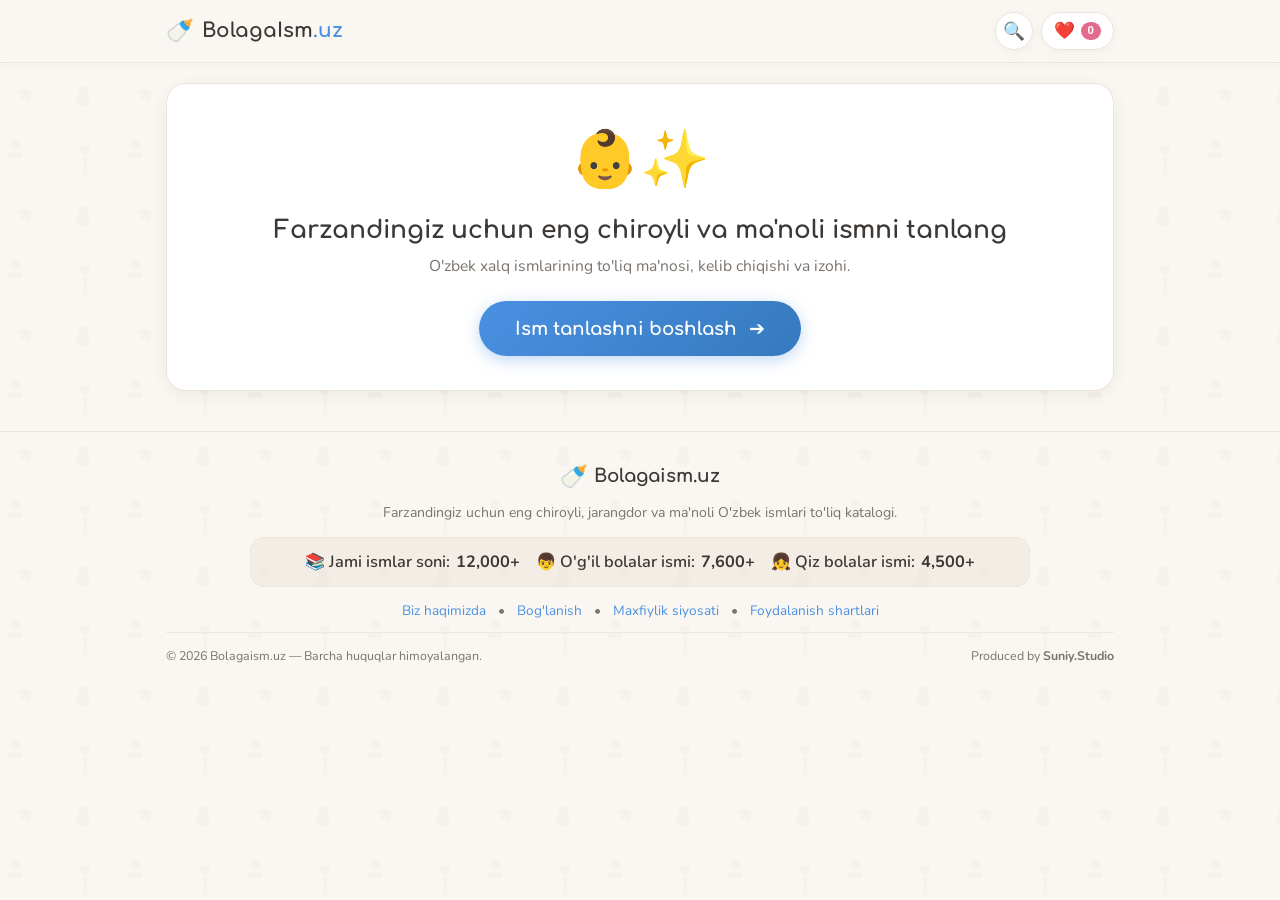
==== index.html @ dfec3f0d "Update index.html" ====
<!DOCTYPE html>
<html lang="uz">
<head>
  <meta charset="UTF-8">
  <meta name="viewport" content="width=device-width, initial-scale=1.0, maximum-scale=1.0, user-scalable=no, viewport-fit=cover">
  <link rel="icon" href="data:image/svg+xml,<svg xmlns=%22http://www.w3.org/2000/svg%22 viewBox=%220 0 100 100%22><text y=%22.9em%22 font-size=%2290%22>🍼</text></svg>">
  <title>Bolagaism.uz — O'zbek ismlari ma'nosi to'liq katalogi</title>
  <meta name="description" content="O'zbek ismlari ma'nosi, kelib chiqishi va to'liq izohi. Farzandingiz uchun eng chiroyli ismlar katalogi.">
  
  <!-- Google AdSense Script -->
  <script async src="https://pagead2.googlesyndication.com/pagead/js/adsbygoogle.js?client=ca-pub-9145965401414117" crossorigin="anonymous"></script>

  <!-- SEO Schema.org Structured Data (JSON-LD) -->
  <script type="application/ld+json">
  {
    "@context": "https://schema.org",
    "@graph": [
      {
        "@type": "WebSite",
        "@id": "https://bolagaism.uz/#website",
        "url": "https://bolagaism.uz/",
        "name": "Bolagaism.uz",
        "description": "O'zbek ismlari ma'nosi, kelib chiqishi va to'liq izohi. Farzandingiz uchun eng chiroyli ismlar katalogi.",
        "inLanguage": "uz",
        "potentialAction": {
          "@type": "SearchAction",
          "target": "https://bolagaism.uz/?q={search_term_string}",
          "query-input": "required name=search_term_string"
        }
      },
      {
        "@type": "Organization",
        "@id": "https://bolagaism.uz/#organization",
        "name": "Bolagaism.uz",
        "url": "https://bolagaism.uz/",
        "logo": {
          "@type": "ImageObject",
          "url": "https://bolagaism.uz/favicon.ico"
        },
        "contactPoint": {
          "@type": "ContactPoint",
          "email": "khdjkbr@yandex.com",
          "contactType": "customer support"
        }
      }
    ]
  }
  </script>

  <script src="https://telegram.org/js/telegram-web-app.js"></script>

  <link rel="preconnect" href="https://fonts.googleapis.com">
  <link rel="preconnect" href="https://fonts.gstatic.com" crossorigin>
  <link href="https://fonts.googleapis.com/css2?family=Comfortaa:wght@600;700&family=Nunito:wght@400;600;700;800&display=swap" rel="stylesheet">

  <style>
    :root {
      --font-heading: 'Comfortaa', cursive, system-ui, -apple-system, sans-serif;
      --font-body: 'Nunito', system-ui, -apple-system, sans-serif;

      --bg-color: #FAF7F2;
      --card-bg: #FFFFFF;
      --text-main: #3C3835;
      --text-muted: #7A736E;
      
      --boy-color: #4A90E2;
      --boy-bg: #EBF4FC;
      --boy-border: #BCD9F8;
      
      --girl-color: #E26A8D;
      --girl-bg: #FDF0F4;
      --girl-border: #F7C6D5;

      --accent-gold: #E5A93C;
      --border-light: #EBE4DA;
      --shadow-sm: 0 2px 8px rgba(90, 70, 50, 0.05);
      --shadow-md: 0 4px 16px rgba(90, 70, 50, 0.08);
      --shadow-lg: 0 10px 30px rgba(90, 70, 50, 0.12);

      --radius-sm: 8px;
      --radius-md: 14px;
      --radius-lg: 20px;
      --radius-full: 999px;

      --sat: env(safe-area-inset-top, 0px);
      --sab: env(safe-area-inset-bottom, 0px);
    }

    * {
      box-sizing: border-box;
      margin: 0;
      padding: 0;
      -webkit-tap-highlight-color: transparent;
    }

    body {
      font-family: var(--font-body);
      background-color: var(--bg-color);
      color: var(--text-main);
      line-height: 1.5;
      min-height: 100vh;
      position: relative;
      overflow-x: hidden;
      padding-bottom: calc(40px + var(--sab));
    }

    .baby-bg-pattern {
      position: fixed;
      top: 0; left: 0; width: 100%; height: 100%;
      pointer-events: none;
      z-index: 0;
      opacity: 0.35;
      background-image: url("data:image/svg+xml,%3Csvg xmlns='http://www.w3.org/2000/svg' width='120' height='120' viewBox='0 0 120 120'%3E%3Cg fill='%23C7B9A7' fill-opacity='0.22'%3E%3Cpath d='M20 25a5 5 0 1 1-10 0 5 5 0 0 1 10 0zm-2 7h-6a4 4 0 0 0-4 4v2h14v-2a4 4 0 0 0-4-4z'/%3E%3Ccircle cx='85' cy='30' r='5'/%3E%3Cpath d='M83 37h4v12h-4z'/%3E%3Ccircle cx='85' cy='52' r='2'/%3E%3Cpath d='M25 85l3 6h6l-5 4 2 6-6-4-6 4 2-6-5-4h6z'/%3E%3Cpath d='M85 85c-4 0-7 3-7 6 0 1 .4 3 1 4-2 1-3 3-3 5 0 4 3 7 7 7s7-3 7-7c0-2-1-4-3-5 1-1 1-3 1-4 0-3-3-6-7-6z'/%3E%3C/g%3E%3C/svg%3E");
    }

    .container {
      width: 100%;
      max-width: 980px;
      margin: 0 auto;
      padding: 0 16px;
      position: relative;
      z-index: 1;
    }

    .sticky-header {
      position: sticky;
      top: 0;
      width: 100%;
      z-index: 100;
      background: rgba(250, 247, 242, 0.95);
      backdrop-filter: blur(12px);
      -webkit-backdrop-filter: blur(12px);
      border-bottom: 1px solid var(--border-light);
      box-shadow: 0 2px 10px rgba(0, 0, 0, 0.03);
      padding-top: var(--sat);
    }

    .header-container {
      max-width: 980px;
      margin: 0 auto;
      padding: 12px 16px;
    }

    .brand-row {
      display: flex;
      align-items: center;
      justify-content: space-between;
      gap: 12px;
    }

    .brand-logo {
      display: flex;
      align-items: center;
      gap: 8px;
      text-decoration: none;
      color: var(--text-main);
      font-family: var(--font-heading);
      font-size: 1.25rem;
      font-weight: 700;
    }

    .logo-icon { font-size: 1.4rem; }
    .logo-tld { color: var(--boy-color); }

    .header-actions {
      display: flex;
      align-items: center;
      gap: 8px;
    }

    .header-search-btn {
      background: var(--card-bg);
      border: 1px solid var(--border-light);
      border-radius: var(--radius-full);
      height: 38px;
      width: 38px;
      font-size: 1.1rem;
      color: var(--text-main);
      cursor: pointer;
      display: inline-flex;
      align-items: center;
      justify-content: center;
      box-shadow: var(--shadow-sm);
      transition: all 0.2s;
      flex-shrink: 0;
      padding: 0;
    }

    .header-search-btn:hover {
      border-color: var(--boy-color);
      background: var(--boy-bg);
      transform: translateY(-1px);
    }

    .header-fav-btn {
      background: var(--card-bg);
      border: 1px solid var(--border-light);
      border-radius: var(--radius-full);
      height: 38px;
      padding: 0 12px;
      color: var(--text-main);
      cursor: pointer;
      display: inline-flex;
      align-items: center;
      gap: 6px;
      box-shadow: var(--shadow-sm);
      transition: all 0.2s;
      flex-shrink: 0;
    }

    .header-fav-btn:hover {
      border-color: #E26A8D;
      background: var(--girl-bg);
      transform: translateY(-1px);
    }

    .fav-counter-badge {
      background: #E26A8D;
      color: #FFFFFF;
      font-size: 0.72rem;
      font-weight: 700;
      padding: 2px 7px;
      border-radius: var(--radius-full);
      min-width: 18px;
      text-align: center;
      line-height: 1.2;
    }

    .welcome-card, .step-card {
      background: var(--card-bg);
      border-radius: var(--radius-lg);
      padding: 34px 22px;
      text-align: center;
      box-shadow: var(--shadow-md);
      border: 1px solid var(--border-light);
      margin-bottom: 24px;
    }

    .baby-illustration { font-size: 3.5rem; margin-bottom: 12px; }

    .welcome-title, .step-title {
      font-family: var(--font-heading);
      font-size: 1.55rem;
      font-weight: 700;
      margin-bottom: 8px;
      line-height: 1.35;
    }

    .welcome-desc, .step-desc {
      font-size: 0.98rem;
      color: var(--text-muted);
      max-width: 580px;
      margin: 0 auto 22px;
    }

    .btn-start-choice {
      background: linear-gradient(135deg, #4A90E2 0%, #357ABD 100%);
      color: #FFFFFF;
      border: none;
      border-radius: var(--radius-full);
      padding: 16px 36px;
      font-family: var(--font-heading);
      font-size: 1.15rem;
      font-weight: 700;
      cursor: pointer;
      display: inline-flex;
      align-items: center;
      gap: 12px;
      box-shadow: 0 4px 16px rgba(74, 144, 226, 0.35);
      transition: all 0.25s cubic-bezier(0.2, 0.8, 0.2, 1);
    }

    .btn-start-choice:hover { transform: translateY(-2px); }

    .gender-choice-grid {
      display: grid;
      grid-template-columns: repeat(2, 1fr);
      gap: 16px;
      max-width: 520px;
      margin: 0 auto;
    }

    .gender-card-btn {
      background: #FAF7F2;
      border: 2px solid transparent;
      border-radius: var(--radius-lg);
      padding: 22px 14px;
      display: flex;
      flex-direction: column;
      align-items: center;
      gap: 6px;
      cursor: pointer;
      transition: all 0.2s;
    }

    .gender-card-btn.boy { background: var(--boy-bg); border-color: var(--boy-border); }
    .gender-card-btn.girl { background: var(--girl-bg); border-color: var(--girl-border); }
    .gender-card-btn:hover { transform: translateY(-3px); box-shadow: var(--shadow-md); }

    .gender-avatar { font-size: 3rem; margin-bottom: 4px; }
    .gender-title { font-family: var(--font-heading); font-size: 1.2rem; font-weight: 700; }
    .gender-card-btn.boy .gender-title { color: var(--boy-color); }
    .gender-card-btn.girl .gender-title { color: var(--girl-color); }
    .gender-sub { font-size: 0.78rem; color: var(--text-muted); }

    .section-alphabet, .section-letter-names, .section-top10 {
      background: var(--card-bg);
      border-radius: var(--radius-lg);
      padding: 22px;
      border: 1px solid var(--border-light);
      box-shadow: var(--shadow-sm);
      margin-bottom: 22px;
    }

    .section-header-row {
      display: flex;
      align-items: center;
      justify-content: space-between;
      flex-wrap: wrap;
      gap: 8px;
      margin-bottom: 14px;
    }

    .section-heading {
      font-family: var(--font-heading);
      font-size: 1.25rem;
      font-weight: 700;
      display: flex;
      align-items: center;
      gap: 8px;
    }

    .heading-sub { font-size: 0.85rem; color: var(--text-muted); }

    .alphabet-bar { display: flex; flex-wrap: wrap; gap: 6px; }

    .letter-btn {
      flex: 1 0 calc(10% - 6px);
      min-width: 40px; height: 42px;
      border: 1px solid var(--border-light);
      background: #FAF7F2;
      border-radius: var(--radius-md);
      font-family: var(--font-heading);
      font-weight: 700;
      cursor: pointer;
      transition: all 0.15s;
    }

    .letter-btn:hover { background: var(--boy-bg); color: var(--boy-color); }
    .letter-btn.active { background: var(--boy-color); color: #FFFFFF; border-color: var(--boy-color); }
    body.gender-f .letter-btn.active { background: var(--girl-color); border-color: var(--girl-color); }
    body.gender-f .letter-btn:hover { background: var(--girl-bg); color: var(--girl-color); }

    .letter-results-header {
      display: flex;
      align-items: center;
      justify-content: space-between;
      border-bottom: 1px solid var(--border-light);
      padding-bottom: 14px;
      margin-bottom: 16px;
    }

    .letter-title-badge { display: flex; align-items: center; gap: 12px; }

    .active-letter-bubble {
      width: 44px; height: 44px;
      background: var(--boy-color);
      color: #FFFFFF;
      font-family: var(--font-heading);
      font-size: 1.4rem; font-weight: 700;
      border-radius: 50%;
      display: flex; align-items: center; justify-content: center;
    }
    body.gender-f .active-letter-bubble { background: var(--girl-color); }

    .names-accordion-list { display: flex; flex-direction: column; gap: 10px; }

    .name-accordion-item {
      border: 1px solid var(--border-light);
      border-radius: var(--radius-md);
      background: #FCFAF7;
      overflow: hidden;
      transition: all 0.2s;
    }

    .name-accordion-item.open {
      background: #FFFFFF;
      border-color: var(--boy-color);
      box-shadow: var(--shadow-md);
    }
    body.gender-f .name-accordion-item.open { border-color: var(--girl-color); }

    .accordion-header {
      padding: 12px 16px;
      display: flex;
      align-items: center;
      justify-content: space-between;
      cursor: pointer;
    }

    .accordion-left { display: flex; align-items: center; gap: 10px; }
    .accordion-right { display: flex; align-items: center; gap: 10px; }
    .name-primary { font-family: var(--font-heading); font-size: 1.1rem; }

    .btn-fav-toggle {
      background: transparent; border: none; font-size: 1.25rem; cursor: pointer;
      transition: transform 0.2s;
    }
    .btn-fav-toggle:hover { transform: scale(1.25); }

    .view-badge {
      font-size: 0.75rem;
      color: var(--text-muted);
      background: #F0EAE1;
      padding: 3px 8px;
      border-radius: var(--radius-full);
    }

    .accordion-body {
      display: none;
      padding: 0 16px 16px;
      border-top: 1px solid #F0EAE1;
    }
    .name-accordion-item.open .accordion-body { display: block; }

    .card-meta-tags { display: flex; flex-wrap: wrap; gap: 8px; margin: 12px 0; }
    .meta-chip { font-size: 0.75rem; padding: 4px 10px; border-radius: var(--radius-full); font-weight: 600; background: #EFE8DC; }
    .meta-gender { background: var(--boy-bg); color: var(--boy-color); }
    body.gender-f .meta-gender { background: var(--girl-bg); color: var(--girl-color); }

    .card-meaning-text {
      font-size: 0.95rem;
      line-height: 1.6;
      background: #FAF7F2;
      padding: 12px 14px;
      border-radius: var(--radius-sm);
      border-left: 3.5px solid var(--boy-color);
    }
    body.gender-f .card-meaning-text { border-left-color: var(--girl-color); }

    .similar-names-block {
      margin-top: 12px;
      padding-top: 10px;
      border-top: 1px dashed var(--border-light);
    }
    .similar-title {
      font-size: 0.82rem;
      font-weight: 700;
      color: var(--text-muted);
      margin-bottom: 6px;
    }
    .similar-chips {
      display: flex;
      flex-wrap: wrap;
      gap: 6px;
    }
    .similar-chip {
      background: #F0EAE1;
      border: 1px solid var(--border-light);
      border-radius: var(--radius-full);
      padding: 3px 10px;
      font-size: 0.8rem;
      font-weight: 600;
      color: var(--text-main);
      cursor: pointer;
      transition: all 0.15s;
    }
    .similar-chip:hover {
      background: var(--boy-bg);
      border-color: var(--boy-color);
      color: var(--boy-color);
    }
    body.gender-f .similar-chip:hover {
      background: var(--girl-bg);
      border-color: var(--girl-color);
      color: var(--girl-color);
    }

    .card-share-block {
      display: flex;
      gap: 8px;
      margin-top: 12px;
      padding-top: 10px;
      border-top: 1px dashed var(--border-light);
    }

    .share-action-btn {
      border: 1px solid var(--border-light);
      border-radius: var(--radius-full);
      padding: 6px 14px;
      font-size: 0.8rem;
      font-weight: 700;
      cursor: pointer;
      display: inline-flex;
      align-items: center;
      gap: 6px;
      text-decoration: none;
      background: #FAF7F2;
      color: var(--text-main);
      transition: all 0.2s;
    }
    .share-action-btn.tg { background: #EBF5FB; color: #2481CC; border-color: #BEDDF4; }

    .top10-grid {
      display: grid;
      grid-template-columns: repeat(2, 1fr);
      gap: 14px;
      margin-top: 16px;
    }

    .top10-card {
      background: #FAF7F2;
      border: 1px solid var(--border-light);
      border-radius: var(--radius-md);
      padding: 14px 16px;
      transition: all 0.2s;
      cursor: pointer;
    }
    .top10-card:hover {
      border-color: var(--boy-color);
      background: #FFFFFF;
      box-shadow: var(--shadow-sm);
    }

    .top10-row-top { display: flex; align-items: center; justify-content: space-between; margin-bottom: 4px; }
    .rank-badge { font-weight: 700; font-size: 0.85rem; padding: 2px 8px; border-radius: var(--radius-sm); background: #EAE2D5; }
    .top10-card.rank-1 .rank-badge { background: var(--accent-gold); color: #FFF; }
    .top10-name-text { font-family: var(--font-heading); font-size: 1.15rem; font-weight: 700; }
    .top10-meaning-preview { font-size: 0.82rem; color: var(--text-muted); display: -webkit-box; -webkit-line-clamp: 2; -webkit-box-orient: vertical; overflow: hidden; }

    .load-more-btn {
      width: 100%;
      padding: 12px;
      background: #FAF7F2;
      border: 1.5px dashed var(--border-light);
      border-radius: var(--radius-md);
      font-family: var(--font-heading);
      font-weight: 700;
      cursor: pointer;
      color: var(--text-main);
      margin-top: 14px;
    }
    .load-more-btn:hover { background: #F0EAE1; }

    /* Стили для рекламных блоков */
    .ad-container {
      width: 100%;
      text-align: center;
      margin: 24px 0;
      overflow: hidden;
      background: rgba(250, 247, 242, 0.6);
      border-radius: var(--radius-md);
      padding: 12px;
      border: 1px dashed var(--border-light);
    }

    .modal-overlay {
      position: fixed;
      top: 0; left: 0; width: 100%; height: 100%;
      background: rgba(45, 38, 30, 0.45);
      backdrop-filter: blur(6px);
      z-index: 999;
      display: none;
      align-items: center; justify-content: center;
      padding: 16px;
    }

    .modal-window {
      background: var(--card-bg);
      border-radius: var(--radius-lg);
      width: 100%; max-width: 680px; max-height: 88vh;
      display: flex; flex-direction: column;
      overflow: hidden;
      box-shadow: var(--shadow-lg);
    }

    .modal-header {
      display: flex; align-items: center; justify-content: space-between;
      padding: 16px 20px; border-bottom: 1px solid var(--border-light); background: #FAF7F2;
    }

    .modal-close-btn {
      background: #EAE3D9; border: none; width: 32px; height: 32px;
      border-radius: 50%; cursor: pointer;
    }

    .modal-body-scroll { padding: 18px 20px; overflow-y: auto; }
    .modal-search-window { max-width: 680px; width: 100%; height: 560px; max-height: 85vh; min-height: 480px; display: flex; flex-direction: column; border-radius: var(--radius-lg); }
    .modal-search-header { padding: 14px 18px; display: flex; align-items: center; gap: 12px; background: #FAF7F2; border-bottom: 1px solid var(--border-light); }
    .search-modal-box { flex-grow: 1; display: flex; align-items: center; background: #FFFFFF; border: 1.5px solid var(--border-light); border-radius: var(--radius-full); padding: 0 14px; }
    #modalSearchInput { width: 100%; border: none; background: transparent; padding: 10px 0; font-family: var(--font-body); font-size: 1rem; outline: none; }

    .footer-stats-box {
      background: rgba(235, 228, 218, 0.5);
      border: 1px solid var(--border-light);
      border-radius: var(--radius-md);
      padding: 12px 18px;
      margin: 0 auto 14px auto;
      max-width: 780px;
      display: flex;
      justify-content: center;
      align-items: center;
      flex-wrap: wrap;
      gap: 16px;
      font-size: 1.02rem;
      font-weight: 600;
      color: var(--text-main);
    }
    .stat-item {
      display: inline-flex;
      align-items: center;
      gap: 6px;
    }

    .site-footer {
      margin-top: 40px; border-top: 1px solid var(--border-light);
      padding: 28px 0 16px; text-align: center; color: var(--text-muted); font-size: 0.85rem;
    }
    .footer-brand { display: inline-flex; align-items: center; gap: 6px; font-family: var(--font-heading); font-size: 1.15rem; color: var(--text-main); margin-bottom: 8px; }
    .footer-desc { max-width: 520px; margin: 0 auto 14px; font-size: 0.88rem; }
    .footer-links {
      display: flex;
      justify-content: center;
      flex-wrap: wrap;
      gap: 12px;
      margin: 10px 0;
      font-size: 0.85rem;
    }
    .footer-links a {
      color: var(--boy-color);
      text-decoration: none;
    }
    .footer-links a:hover {
      text-decoration: underline;
    }
    .footer-bottom-row { display: flex; justify-content: space-between; align-items: center; padding-top: 14px; border-top: 1px solid #EFE8DC; font-size: 0.78rem; }

    .studio-link {
      color: inherit;
      text-decoration: none;
      transition: opacity 0.2s;
    }
    .studio-link:hover {
      opacity: 0.8;
      text-decoration: underline;
    }

    @media (max-width: 768px) {
      .top10-grid, .gender-choice-grid { grid-template-columns: 1fr; }
      .letter-btn { flex: 1 0 calc(14.28% - 6px); height: 38px; font-size: 0.9rem; }
      .footer-stats-box { flex-direction: column; gap: 6px; padding: 10px; }
    }
  </style>
</head>
<body class="theme-neutral">

  <div class="baby-bg-pattern" aria-hidden="true"></div>

  <header class="sticky-header">
    <div class="header-container">
      <div class="brand-row">
        <a href="https://bolagaism.uz/" class="brand-logo" id="logoLink">
          <span class="logo-icon">🍼</span>
          <span class="logo-text">BolagaIsm<span class="logo-tld">.uz</span></span>
        </a>
        <div class="header-actions">
          <button type="button" class="header-search-btn" onclick="window.openSearchModal()" title="Qidiruv">
            <span>🔍</span>
          </button>
          <button type="button" class="header-fav-btn" onclick="window.openFavoritesModal()" title="Tanlangan ismlar">
            <span style="font-size: 1.05rem; line-height: 1;">❤️</span>
            <span class="fav-counter-badge" id="favHeaderBadge">0</span>
          </button>
        </div>
      </div>
    </div>
  </header>

  <main class="main-content container" style="margin-top: 20px;">

    <!-- 1: WELCOME -->
    <section class="wizard-step" id="stepWelcome">
      <div class="welcome-card">
        <div class="baby-illustration">👶✨</div>
        <h1 class="welcome-title">Farzandingiz uchun eng chiroyli va ma'noli ismni tanlang</h1>
        <p class="welcome-desc">
          O'zbek xalq ismlarining to'liq ma'nosi, kelib chiqishi va izohi.
        </p>
        <button type="button" class="btn-start-choice" onclick="window.startChoosing()">
          <span>Ism tanlashni boshlash</span>
          <span style="font-size: 1.2rem;">➔</span>
        </button>
      </div>
    </section>

    <!-- 2: JINS TANLASH -->
    <section class="wizard-step" id="stepGender" style="display: none;">
      <div class="step-card">
        <h2 class="step-title">Farzandingiz jinsini tanlang</h2>
        <p class="step-desc">Tanlovingizga ko'ra mos ismlar saralab beriladi</p>

        <div class="gender-choice-grid">
          <button type="button" class="gender-card-btn boy" onclick="window.selectGender('m')">
            <span class="gender-avatar">👦</span>
            <span class="gender-title">O'g'il bola</span>
            <span class="gender-sub">Jasur, mard, baxtli</span>
          </button>
          
          <button type="button" class="gender-card-btn girl" onclick="window.selectGender('f')">
            <span class="gender-avatar">👧</span>
            <span class="gender-title">Qiz bola</span>
            <span class="gender-sub">Go'zal, latofatli, oqila</span>
          </button>
        </div>
      </div>
    </section>

    <!-- 3: KATALOG -->
    <div id="catalogArea" style="display: none;">

      <!-- ALIFBO -->
      <section class="section-alphabet">
        <div class="section-header-row">
          <h2 class="section-heading">
            <span>🔤</span> <span>Harf bo'yicha ismlar</span>
          </h2>
          <span class="heading-sub">Bosh harfni tanlang:</span>
        </div>
        <div class="alphabet-bar" id="alphabetBar"></div>
      </section>

      <!-- СПИСОК ПО БУКВЕ -->
      <section class="section-letter-names" id="letterNamesSection" style="display: none;">
        <div class="letter-results-header">
          <div class="letter-title-badge">
            <span class="active-letter-bubble" id="activeLetterBubble">★</span>
            <div>
              <h3 class="letter-res-title" id="letterResultsTitle">Ismlar ro'yxati</h3>
              <p class="letter-res-count" id="letterResultsCount" style="font-size:0.8rem; color:var(--text-muted);">Yuklanmoqda...</p>
            </div>
          </div>
        </div>

        <div class="names-accordion-list" id="letterNamesList"></div>
        <button type="button" class="load-more-btn" id="loadMoreBtn" style="display:none;" onclick="window.loadMoreNames()">Yana ko'rsatish (50 ta)</button>
      </section>

      <!-- Рекламный блок №1 (между результатами/алфавитом и Топ-10) -->
      <div class="ad-container">
        <ins class="adsbygoogle"
             style="display:block"
             data-ad-client="ca-pub-XXXXXXXXXXXXXXXX"
             data-ad-slot="1111111111"
             data-ad-format="auto"
             data-full-width-responsive="true"></ins>
        <script>
             (adsbygoogle = window.adsbygoogle || []).push({});
        </script>
      </div>

      <!-- TOP 10 -->
      <section class="section-top10">
        <div class="section-header-row">
          <h2 class="section-heading">
            <span>⭐</span> <span>Eng ko'p ko'rilgan 10 ta ism</span>
          </h2>
          <span class="rank-badge" id="top10GenderBadge">O'g'il bolalar uchun</span>
        </div>
        <div class="top10-grid" id="top10Grid"></div>
      </section>

      <!-- Рекламный блок №2 (перед футером) -->
      <div class="ad-container">
        <ins class="adsbygoogle"
             style="display:block"
             data-ad-client="ca-pub-XXXXXXXXXXXXXXXX"
             data-ad-slot="2222222222"
             data-ad-format="auto"
             data-full-width-responsive="true"></ins>
        <script>
             (adsbygoogle = window.adsbygoogle || []).push({});
        </script>
      </div>

    </div>

  </main>

  <footer class="site-footer">
    <div class="container footer-content">
      <div class="footer-brand">
        <span class="logo-icon">🍼</span>
        <strong>Bolagaism.uz</strong>
      </div>
      <p class="footer-desc">
        Farzandingiz uchun eng chiroyli, jarangdor va ma'noli O'zbek ismlari to'liq katalogi.
      </p>

      <div class="footer-stats-box" id="footerStatsBox">
        <span class="stat-item">📚 Jami ismlar soni: <b id="statTotal">1,000+</b></span>
        <span class="stat-item">👦 O'g'il bolalar ismi: <b id="statBoys">600+</b></span>
        <span class="stat-item">👧 Qiz bolalar ismi: <b id="statGirls">400+</b></span>
      </div>

      <div class="footer-links">
        <a href="about.html">Biz haqimizda</a>
        <span>•</span>
        <a href="contact.html">Bog'lanish</a>
        <span>•</span>
        <a href="privacy.html">Maxfiylik siyosati</a>
        <span>•</span>
        <a href="terms.html">Foydalanish shartlari</a>
      </div>

      <div class="footer-bottom-row">
        <span>© 2026 Bolagaism.uz — Barcha huquqlar himoyalangan.</span>
        <span class="footer-produced">
          Produced by <a href="https://suniy.studio/" target="_blank" rel="noopener noreferrer" class="studio-link"><b>Suniy.Studio</b></a>
        </span>
      </div>
    </div>
  </footer>

  <!-- QIDIRUV -->
  <div class="modal-overlay" id="modalSearch">
    <div class="modal-window modal-search-window">
      <div class="modal-search-header">
        <div class="search-modal-box">
          <span style="margin-right:8px;">🔍</span>
          <input type="text" id="modalSearchInput" placeholder="Ism yozing..." autocomplete="off" oninput="window.handleLiveSearch(this.value)">
        </div>
        <button type="button" class="modal-close-btn" onclick="window.closeSearchModal()">✕</button>
      </div>
      <div class="modal-body-scroll" id="liveSearchContainer">
        <div id="liveSearchCountBadge" style="display:none; margin-bottom:10px; font-weight:bold;"></div>
        <div class="names-accordion-list" id="liveSearchResultsList"></div>
      </div>
    </div>
  </div>

  <!-- TANLANGANLAR -->
  <div class="modal-overlay" id="modalFavorites">
    <div class="modal-window">
      <div class="modal-header">
        <h3>❤️ Tanlangan ismlar</h3>
        <button type="button" class="modal-close-btn" onclick="window.closeFavoritesModal()">✕</button>
      </div>
      <div class="modal-body-scroll">
        <div class="names-accordion-list" id="favNamesList"></div>
        <div id="favEmptyState" style="text-align:center; padding:30px; color:var(--text-muted); display:none;">
          Tanlangan ismlar mavjud emas.
        </div>
      </div>
    </div>
  </div>

  <script>
  (function () {
    'use strict';

    // Топ-10 в строгом порядке, заданном вами
    const TOP_BOYS_NAMES = ["Muhammad", "Mustafo", "Imron", "Ali", "Umar", "Zubayr", "Zayd", "Ayub", "Jahongir", "Yusuf"];
    const TOP_GIRLS_NAMES = ["Sadiya", "Safiya", "Maryam", "Oyisha", "Aziza", "Muslima", "Mubina", "Hadicha", "Sumayya", "Imona"];

    const CORE_NAMES = [
      {id:1, l:"Muhammad", g:"m", lang:"Arabcha", m:"Maqtovga, olqishlarga sazovor. Payg'ambarimiz (s.a.v.)ning muborak ismlari."},
      {id:2, l:"Muhammadali", g:"m", lang:"Arabcha", m:"Muhammad va Ali ismlarining qo'shilishidan tashkil topgan ulug'vor ism."},
      {id:3, l:"Mustafo", g:"m", lang:"Arabcha", m:"Tanlangan, tanho, saylangan."},
      {id:4, l:"Imron", g:"m", lang:"Arabcha", m:"Tiriklik, barhayotlik, uzoq umr ko'ruvchi."},
      {id:5, l:"Ali", g:"m", lang:"Arabcha", m:"Oliy, yuksak martabali."},
      {id:6, l:"Umar", g:"m", lang:"Arabcha", m:"Barhayot, uzoq umr ko'ruvchi, adolatli."},
      {id:7, l:"Zubayr", g:"m", lang:"Arabcha", m:"Kuchli, qudratli, jasur va mard yigit."},
      {id:8, l:"Zayd", g:"m", lang:"Arabcha", m:"O'suvchi, ziyoda bo'luvchi, barakali."},
      {id:9, l:"Ayub", g:"m", lang:"Arabcha", m:"Sabr-toqatli, sinovlarga dosh beruvchi."},
      {id:10, l:"Jahongir", g:"m", lang:"Forscha", m:"Jahonni egallovchi, dunyoni zabt etuvchi."},
      {id:11, l:"Yusuf", g:"m", lang:"Arabcha", m:"Husnda tengsiz, go'zallik va jamol ramzi."},
      {id:12, l:"Sadiya", g:"f", lang:"Arabcha", m:"Baxtli, saodatli, omadli va quvonchli qiz."},
      {id:13, l:"Safiya", g:"f", lang:"Arabcha", m:"Sof, pokiza, tanlangan, chin do'st."},
      {id:14, l:"Maryam", g:"f", lang:"Arabcha", m:"Ibodatgo'y, pokiza; Iso payg'ambarning onalari."},
      {id:15, l:"Oyisha", g:"f", lang:"Arabcha", m:"Yashovchi, barhayot, saodatli ayol."},
      {id:16, l:"Aziza", g:"f", lang:"Arabcha", m:"Qadrli, hurmatli, ulug' va aziz inson."},
      {id:17, l:"Muslima", g:"f", lang:"Arabcha", m:"Musulmon, xudojoy, iymonli qiz."},
      {id:18, l:"Mubina", g:"f", lang:"Arabcha", m:"Ochiq-oydin, ravshan, porloq."},
      {id:19, l:"Hadicha", g:"f", lang:"Arabcha", m:"Chaqaloqlarning eng azizi."},
      {id:20, l:"Sumayya", g:"f", lang:"Arabcha", m:"Yuksak, qadr-qimmati baland, e'zozli ayol."},
      {id:21, l:"Imona", g:"f", lang:"Arabcha", m:"Iymonli, e'tiqodli, Allohga inonuvchi qiz."}
    ];

    window.ALL_NAMES = CORE_NAMES;

    const LATIN_ALPHABET = [
      'A', 'B', 'D', 'E', 'F', 'G', 'H', 'I', 'J', 'K', 
      'L', 'M', 'N', 'O', 'P', 'Q', 'R', 'S', 'T', 'U', 
      'V', 'X', 'Y', 'Z', "O'", "G'", 'Sh', 'Ch'
    ];

    let currentRenderedList = [];
    let currentLimit = 50;

    const state = {
      gender: 'm',
      activeLetter: null,
      favorites: []
    };

    function getBaseNames() {
      return (window.ALL_NAMES && Array.isArray(window.ALL_NAMES) && window.ALL_NAMES.length > 0) 
        ? window.ALL_NAMES 
        : CORE_NAMES;
    }

    function processBaseViews(namesArray) {
      let baseViewsMap = {};
      try {
        baseViewsMap = JSON.parse(localStorage.getItem('ismlar_random_base_views') || '{}');
      } catch(e) {}

      let updated = false;

      ['m', 'f'].forEach(genderKey => {
        const topNamesList = genderKey === 'm' ? TOP_BOYS_NAMES : TOP_GIRLS_NAMES;
        
        topNamesList.forEach((topName, index) => {
          const found = namesArray.find(x => x.g === genderKey && normalizeStr(x.l) === normalizeStr(topName));
          if (found) {
            if (baseViewsMap[found.id] === undefined) {
              const center = 3000 - (index * 100);
              const low = Math.max(2000, center - 60);
              const high = Math.min(3000, center + 40);
              
              let val = Math.floor(Math.random() * (high - low + 1)) + low;
              while (Object.values(baseViewsMap).includes(val)) {
                val = Math.floor(Math.random() * (high - low + 1)) + low;
              }

              baseViewsMap[found.id] = val;
              updated = true;
            }
            found.randomBaseView = baseViewsMap[found.id];
          }
        });
      });

      namesArray.forEach(item => {
        if (baseViewsMap[item.id] === undefined) {
          baseViewsMap[item.id] = 200 + ((item.id * 37) % 1500);
          updated = true;
        }
        if (item.randomBaseView === undefined) {
          item.randomBaseView = baseViewsMap[item.id];
        }
      });

      if (updated) {
        try {
          localStorage.setItem('ismlar_random_base_views', JSON.stringify(baseViewsMap));
        } catch(e) {}
      }
      return namesArray;
    }

    function getStoredUserViews() {
      try {
        return JSON.parse(localStorage.getItem('ismlar_views') || '{}');
      } catch(e) {
        return {};
      }
    }

    function getTotalViews(item) {
      const userViewsObj = getStoredUserViews();
      const realExtra = userViewsObj[item.id] || 0;
      const base = item.randomBaseView !== undefined ? item.randomBaseView : (item.v || 300);
      return base + realExtra;
    }

    function recordView(itemId) {
      let userViewsObj = getStoredUserViews();
      userViewsObj[itemId] = (userViewsObj[itemId] || 0) + 1;
      try {
        localStorage.setItem('ismlar_views', JSON.stringify(userViewsObj));
      } catch (e) {}

      const item = getBaseNames().find(x => x.id === itemId);
      if (item) {
        const total = getTotalViews(item);
        const badge = document.getElementById(`viewBadge_${itemId}`);
        if (badge) badge.innerHTML = `👁️ ${total.toLocaleString()}`;
        const top10Badge = document.getElementById(`top10ViewBadge_${itemId}`);
        if (top10Badge) top10Badge.innerHTML = `👁️ ${total.toLocaleString()}`;
      }
    }

    function roundDownCount(n) {
      if (n >= 10000) return Math.floor(n / 1000) * 1000;
      if (n >= 1000) return Math.floor(n / 100) * 100;
      if (n >= 100) return Math.floor(n / 50) * 50;
      return Math.floor(n / 10) * 10;
    }

    function updateFooterStats() {
      const all = getBaseNames();
      const total = all.length;
      const boys = all.filter(x => x.g === 'm').length;
      const girls = all.filter(x => x.g === 'f').length;

      const tEl = document.getElementById('statTotal');
      const bEl = document.getElementById('statBoys');
      const gEl = document.getElementById('statGirls');

      if (tEl) tEl.textContent = roundDownCount(total).toLocaleString() + '+';
      if (bEl) bEl.textContent = roundDownCount(boys).toLocaleString() + '+';
      if (gEl) gEl.textContent = roundDownCount(girls).toLocaleString() + '+';
    }

    function checkUrlParams() {
      try {
        const params = new URLSearchParams(window.location.search);
        const jinsParam = params.get('jins');
        const harfParam = params.get('harf');

        if (jinsParam === 'm' || jinsParam === 'f') {
          window.selectGender(jinsParam);
          if (harfParam) {
            setTimeout(() => {
              window.selectLetter(decodeURIComponent(harfParam));
            }, 100);
          }
        }
      } catch (e) {}
    }

    function refreshDataOnScreen() {
      window.ALL_NAMES = processBaseViews(window.ALL_NAMES);
      updateFooterStats();

      if (document.getElementById('catalogArea').style.display === 'block') {
        if (state.activeLetter) {
          window.selectLetter(state.activeLetter);
        } else {
          renderTop10();
        }
      } else {
        checkUrlParams();
      }
    }

    fetch('names.json?t=' + Date.now())
      .then(res => {
        if (!res.ok) throw new Error("names.json topilmadi");
        return res.json();
      })
      .then(data => {
        if (Array.isArray(data) && data.length > 0) {
          window.ALL_NAMES = data;
          refreshDataOnScreen();
        }
      })
      .catch(() => {
        const s = document.createElement('script');
        s.src = 'names_data.js?t=' + Date.now();
        s.onload = function() {
          if (window.ALL_NAMES && window.ALL_NAMES.length > 0) {
            refreshDataOnScreen();
          }
        };
        document.body.appendChild(s);
      });

    window.startChoosing = function () {
      showStep('gender');
    };

    window.selectGender = function (gender) {
      state.gender = gender;
      state.activeLetter = null;

      const letterSec = document.getElementById('letterNamesSection');
      if (letterSec) letterSec.style.display = 'none';

      document.body.classList.toggle('gender-m', gender === 'm');
      document.body.classList.toggle('gender-f', gender === 'f');

      const badge = document.getElementById('top10GenderBadge');
      if (badge) {
        badge.textContent = gender === 'm' ? "O'g'il bolalar uchun" : "Qiz bolalar uchun";
      }

      showStep('catalog');
      renderAlphabetBar();
      renderTop10();
    };

    function normalizeStr(str) {
      return (str || '')
        .replace(/[‘'ʻ`’]/g, "'")
        .toLowerCase()
        .trim();
    }

    window.selectLetter = function (letter) {
      if (state.activeLetter === letter) {
        state.activeLetter = null;
        renderAlphabetBar();
        const letterSec = document.getElementById('letterNamesSection');
        if (letterSec) letterSec.style.display = 'none';
        return;
      }

      state.activeLetter = letter;
      renderAlphabetBar();

      const letterSec = document.getElementById('letterNamesSection');
      if (letterSec) letterSec.style.display = 'block';

      const normLetter = normalizeStr(letter);

      const names = getBaseNames().filter(item => {
        if (item.g !== state.gender) return false;
        const normName = normalizeStr(item.l);
        if (!normName) return false;

        if (normLetter === "o'") return normName.startsWith("o'");
        if (normLetter === "g'") return normName.startsWith("g'");
        if (normLetter === 'sh') return normName.startsWith('sh');
        if (normLetter === 'ch') return normName.startsWith('ch');
        if (normLetter === 'o') return normName.startsWith('o') && !normName.startsWith("o'");
        if (normLetter === 'g') return normName.startsWith('g') && !normName.startsWith("g'");
        if (normLetter === 's') return normName.startsWith('s') && !normName.startsWith("sh");
        if (normLetter === 'c') return normName.startsWith('c') && !normName.startsWith("ch");

        return normName.startsWith(normLetter);
      });

      currentRenderedList = names;
      currentLimit = 50;

      const bubble = document.getElementById('activeLetterBubble');
      const title = document.getElementById('letterResultsTitle');
      const count = document.getElementById('letterResultsCount');

      if (bubble) bubble.textContent = letter;
      if (title) title.textContent = `"${letter}" harfi bilan boshlanuvchi ismlar`;
      if (count) count.textContent = `${names.length} ta ism topildi`;

      renderCurrentList();
    };

    function renderCurrentList() {
      const list = document.getElementById('letterNamesList');
      const loadBtn = document.getElementById('loadMoreBtn');
      if (!list) return;

      list.innerHTML = '';
      const visible = currentRenderedList.slice(0, currentLimit);

      if (visible.length === 0) {
        list.innerHTML = `<div style="text-align:center;padding:24px;color:var(--text-muted);">Bu harf bo'yicha ismlar topilmadi</div>`;
        if (loadBtn) loadBtn.style.display = 'none';
        return;
      }

      visible.forEach(item => list.appendChild(createNameAccordionElement(item)));

      if (loadBtn) {
        loadBtn.style.display = currentLimit < currentRenderedList.length ? 'block' : 'none';
      }
    }

    window.loadMoreNames = function () {
      currentLimit += 50;
      renderCurrentList();
    };

    window.openSearchModal = function () {
      document.getElementById('modalSearch').style.display = 'flex';
      setTimeout(() => document.getElementById('modalSearchInput').focus(), 80);
    };

    window.closeSearchModal = function () {
      document.getElementById('modalSearch').style.display = 'none';
    };

    window.handleLiveSearch = function (query) {
      const q = normalizeStr(query);
      const badge = document.getElementById('liveSearchCountBadge');
      const list = document.getElementById('liveSearchResultsList');

      if (!list) return;

      if (!q) {
        if (badge) badge.style.display = 'none';
        list.innerHTML = '';
        return;
      }

      const matches = getBaseNames().filter(item => {
        const normName = normalizeStr(item.l);
        return normName.startsWith(q) || normName.includes(q);
      });

      matches.sort((a, b) => {
        const nameA = normalizeStr(a.l);
        const nameB = normalizeStr(b.l);
        const startsA = nameA.startsWith(q);
        const startsB = nameB.startsWith(q);
        if (startsA && !startsB) return -1;
        if (!startsA && startsB) return 1;
        return nameA.localeCompare(nameB);
      });

      if (badge) {
        badge.style.display = 'block';
        badge.textContent = `${matches.length} ta ism topildi:`;
      }

      list.innerHTML = '';
      if (matches.length === 0) {
        list.innerHTML = `<div style="text-align:center;padding:20px;color:var(--text-muted);">Bunday ism topilmadi</div>`;
      } else {
        matches.slice(0, 50).forEach(item => list.appendChild(createNameAccordionElement(item)));
      }
    };

    window.openFavoritesModal = function () {
      const list = document.getElementById('favNamesList');
      const empty = document.getElementById('favEmptyState');
      if (list) {
        list.innerHTML = '';
        if (state.favorites.length === 0) {
          if (empty) empty.style.display = 'block';
        } else {
          if (empty) empty.style.display = 'none';
          state.favorites.forEach(fav => {
            const item = getBaseNames().find(x => x.id === fav.id);
            if (item) list.appendChild(createNameAccordionElement(item));
          });
        }
      }
      document.getElementById('modalFavorites').style.display = 'flex';
    };

    window.closeFavoritesModal = function () {
      document.getElementById('modalFavorites').style.display = 'none';
    };

    window.toggleFavorite = function (itemId) {
      const idx = state.favorites.findIndex(f => f.id === itemId);
      if (idx !== -1) {
        state.favorites.splice(idx, 1);
      } else {
        state.favorites.push({ id: itemId, addedAt: Date.now() });
      }
      try {
        localStorage.setItem('ismlar_favorites_v2', JSON.stringify(state.favorites));
      } catch (e) {}

      const badge = document.getElementById('favHeaderBadge');
      if (badge) badge.textContent = state.favorites.length;

      document.querySelectorAll(`.fav-btn-${itemId}`).forEach(btn => {
        btn.innerHTML = state.favorites.some(f => f.id === itemId) ? '❤️' : '🤍';
      });
    };

    function getSimilarNames(currentItem, allNamesList, limit = 3) {
      if (!allNamesList || !Array.isArray(allNamesList)) return [];
      
      const currentNameNorm = normalizeStr(currentItem.l);
      const currentLang = currentItem.lang || '';
      const currentGender = currentItem.g;

      let candidates = allNamesList.filter(x => x.g === currentGender && x.id !== currentItem.id);

      const scored = candidates.map(item => {
        let score = 0;
        const nameNorm = normalizeStr(item.l);

        if (nameNorm.includes(currentNameNorm) || currentNameNorm.includes(nameNorm)) {
          score += 10;
        }

        if (currentNameNorm.length >= 3 && nameNorm.length >= 3) {
          if (nameNorm.slice(0, 3) === currentNameNorm.slice(0, 3)) {
            score += 5;
          }
        }

        if (item.lang === currentLang) score += 3;
        if (nameNorm[0] === currentNameNorm[0]) score += 2;
        if (Math.abs(nameNorm.length - currentNameNorm.length) <= 2) score += 2;

        return { item, score };
      });

      scored.sort((a, b) => b.score - a.score);
      return scored.slice(0, limit).map(x => x.item);
    }

    window.selectSpecificName = function(itemId) {
      const all = getBaseNames();
      const target = all.find(x => x.id === itemId);
      if (!target) return;

      window.closeSearchModal();
      window.closeFavoritesModal();

      window.selectGender(target.g);
      const firstLetter = target.l[0].toUpperCase();
      window.selectLetter(firstLetter);

      setTimeout(() => {
        const items = document.querySelectorAll('.name-accordion-item');
        items.forEach(el => {
          const strong = el.querySelector('.name-primary');
          if (strong && normalizeStr(strong.textContent) === normalizeStr(target.l)) {
            if (!el.classList.contains('open')) {
              el.classList.add('open');
              recordView(target.id);
            }
            el.scrollIntoView({ behavior: 'smooth', block: 'center' });
          }
        });
      }, 150);
    };

    function createNameAccordionElement(item) {
      window.ALL_NAMES = processBaseViews(window.ALL_NAMES);
      const primaryName = item.l || '';
      const isFav = state.favorites.some(f => f.id === item.id);
      const totalViews = getTotalViews(item);
      const wrap = document.createElement('div');
      wrap.className = 'name-accordion-item';

      const shareText = `👶 ${primaryName} — ${item.m || ''}\n\nManba: Bolagaism.uz`;
      const tgUrl = `https://t.me/share/url?url=${encodeURIComponent(window.location.origin)}&text=${encodeURIComponent(shareText)}`;

      const similarItems = getSimilarNames(item, getBaseNames(), 3);
      let similarHtml = '';
      if (similarItems.length > 0) {
        similarHtml = `
          <div class="similar-names-block">
            <div class="similar-title">O'xshash ismlar:</div>
            <div class="similar-chips">
              ${similarItems.map(sim => `<span class="similar-chip" onclick="window.selectSpecificName(${sim.id})">${sim.l}</span>`).join('')}
            </div>
          </div>
        `;
      }

      wrap.innerHTML = `
        <div class="accordion-header">
          <div class="accordion-left">
            <button type="button" class="btn-fav-toggle fav-btn-${item.id}">
              ${isFav ? '❤️' : '🤍'}
            </button>
            <strong class="name-primary">${primaryName}</strong>
          </div>
          <div class="accordion-right">
            <span class="view-badge" id="viewBadge_${item.id}">👁️ ${totalViews.toLocaleString()}</span>
            <span>▼</span>
          </div>
        </div>
        <div class="accordion-body">
          <div class="card-meta-tags">
            <span class="meta-chip"><b>Kelib chiqishi:</b> ${item.lang || "O'zbekcha"}</span>
            <span class="meta-chip meta-gender">${item.g === 'm' ? "👦 O'g'il bola" : "👧 Qiz bola"}</span>
          </div>
          <div class="card-meaning-text">${item.m || "Ma'lumot kiritilmagan."}</div>
          ${similarHtml}
          <div class="card-share-block">
            <a href="${tgUrl}" target="_blank" class="share-action-btn tg">✈️ Telegramda ulashish</a>
          </div>
        </div>
      `;

      wrap.querySelector(`.fav-btn-${item.id}`).addEventListener('click', (e) => {
        e.stopPropagation();
        window.toggleFavorite(item.id);
      });

      const headerEl = wrap.querySelector('.accordion-header');
      headerEl.addEventListener('click', () => {
        const isOpen = wrap.classList.toggle('open');
        if (isOpen) {
          recordView(item.id);
        }
      });

      return wrap;
    }

    function renderTop10() {
      window.ALL_NAMES = processBaseViews(window.ALL_NAMES);
      const grid = document.getElementById('top10Grid');
      if (!grid) return;
      grid.innerHTML = '';

      const topNamesList = state.gender === 'm' ? TOP_BOYS_NAMES : TOP_GIRLS_NAMES;
      
      const topItems = [];
      topNamesList.forEach(nameStr => {
        const found = getBaseNames().find(x => x.g === state.gender && normalizeStr(x.l) === normalizeStr(nameStr));
        if (found) {
          topItems.push(found);
        }
      });

      topItems.forEach((item, index) => {
        const totalViews = getTotalViews(item);
        const card = document.createElement('div');
        card.className = `top10-card rank-${index + 1}`;
        card.innerHTML = `
          <div class="top10-row-top">
            <span class="rank-badge">#${index + 1}</span>
            <span class="view-badge" id="top10ViewBadge_${item.id}">👁️ ${totalViews.toLocaleString()}</span>
          </div>
          <div class="top10-name-text">${item.l}</div>
          <div class="top10-meaning-preview">${item.m || ''}</div>
        `;

        card.addEventListener('click', () => {
          recordView(item.id);
        });

        grid.appendChild(card);
      });
    }

    function renderAlphabetBar() {
      const bar = document.getElementById('alphabetBar');
      if (!bar) return;
      bar.innerHTML = '';
      LATIN_ALPHABET.forEach(letter => {
        const btn = document.createElement('button');
        btn.type = 'button';
        btn.className = 'letter-btn';
        if (state.activeLetter === letter) btn.classList.add('active');
        btn.textContent = letter;
        btn.addEventListener('click', () => window.selectLetter(letter));
        bar.appendChild(btn);
      });
    }

    function showStep(step) {
      document.getElementById('stepWelcome').style.display = (step === 'welcome') ? 'block' : 'none';
      document.getElementById('stepGender').style.display = (step === 'gender') ? 'block' : 'none';
      document.getElementById('catalogArea').style.display = (step === 'catalog') ? 'block' : 'none';
    }

    function init() {
      window.ALL_NAMES = processBaseViews(window.ALL_NAMES);
      updateFooterStats();

      try {
        const raw = localStorage.getItem('ismlar_favorites_v2');
        if (raw) state.favorites = JSON.parse(raw);
        const badge = document.getElementById('favHeaderBadge');
        if (badge) badge.textContent = state.favorites.length;
      } catch (e) {}

      showStep('welcome');
      checkUrlParams();
    }

    if (document.readyState === 'loading') {
      document.addEventListener('DOMContentLoaded', init);
    } else {
      init();
    }
  })();
  </script>
</body>
</html>
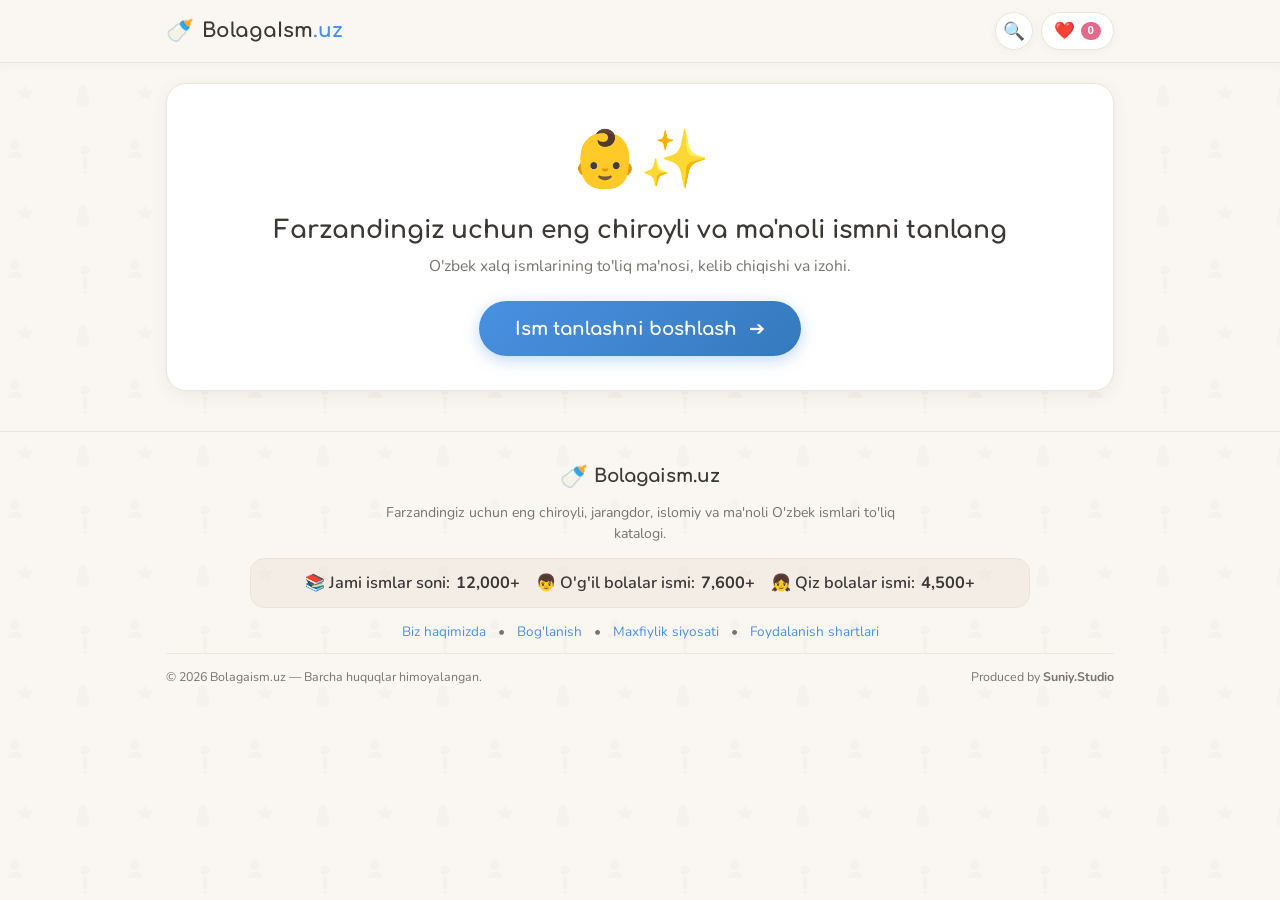
==== commit 598458d6: "Update index.html" ====
--- a/index.html
+++ b/index.html
@@ -8,7 +8,7 @@
   <meta name="description" content="O'zbek ismlari ma'nosi, kelib chiqishi va to'liq izohi. Farzandingiz uchun eng chiroyli ismlar katalogi.">
   
   <!-- Google AdSense Script -->
-  <script async src="https://pagead2.googlesyndication.com/pagead/js/adsbygoogle.js?client=ca-pub-9145965401414117" crossorigin="anonymous"></script>
+  <script async src="https://pagead2.googlesyndication.com/pagead/js/adsbygoogle.js?client=ca-pub-XXXXXXXXXXXXXXXX" crossorigin="anonymous"></script>
 
   <!-- SEO Schema.org Structured Data (JSON-LD) -->
   <script type="application/ld+json">
@@ -745,7 +745,7 @@
         <button type="button" class="load-more-btn" id="loadMoreBtn" style="display:none;" onclick="window.loadMoreNames()">Yana ko'rsatish (50 ta)</button>
       </section>
 
-      <!-- Рекламный блок №1 (между результатами/алфавитом и Топ-10) -->
+      <!-- Рекламный блок №1 -->
       <div class="ad-container">
         <ins class="adsbygoogle"
              style="display:block"
@@ -769,7 +769,7 @@
         <div class="top10-grid" id="top10Grid"></div>
       </section>
 
-      <!-- Рекламный блок №2 (перед футером) -->
+      <!-- Рекламный блок №2 -->
       <div class="ad-container">
         <ins class="adsbygoogle"
              style="display:block"
@@ -793,7 +793,7 @@
         <strong>Bolagaism.uz</strong>
       </div>
       <p class="footer-desc">
-        Farzandingiz uchun eng chiroyli, jarangdor va ma'noli O'zbek ismlari to'liq katalogi.
+        Farzandingiz uchun eng chiroyli, jarangdor, islomiy va ma'noli O'zbek ismlari to'liq katalogi.
       </p>
 
       <div class="footer-stats-box" id="footerStatsBox">
@@ -858,7 +858,6 @@
   (function () {
     'use strict';
 
-    // Топ-10 в строгом порядке, заданном вами
     const TOP_BOYS_NAMES = ["Muhammad", "Mustafo", "Imron", "Ali", "Umar", "Zubayr", "Zayd", "Ayub", "Jahongir", "Yusuf"];
     const TOP_GIRLS_NAMES = ["Sadiya", "Safiya", "Maryam", "Oyisha", "Aziza", "Muslima", "Mubina", "Hadicha", "Sumayya", "Imona"];
 
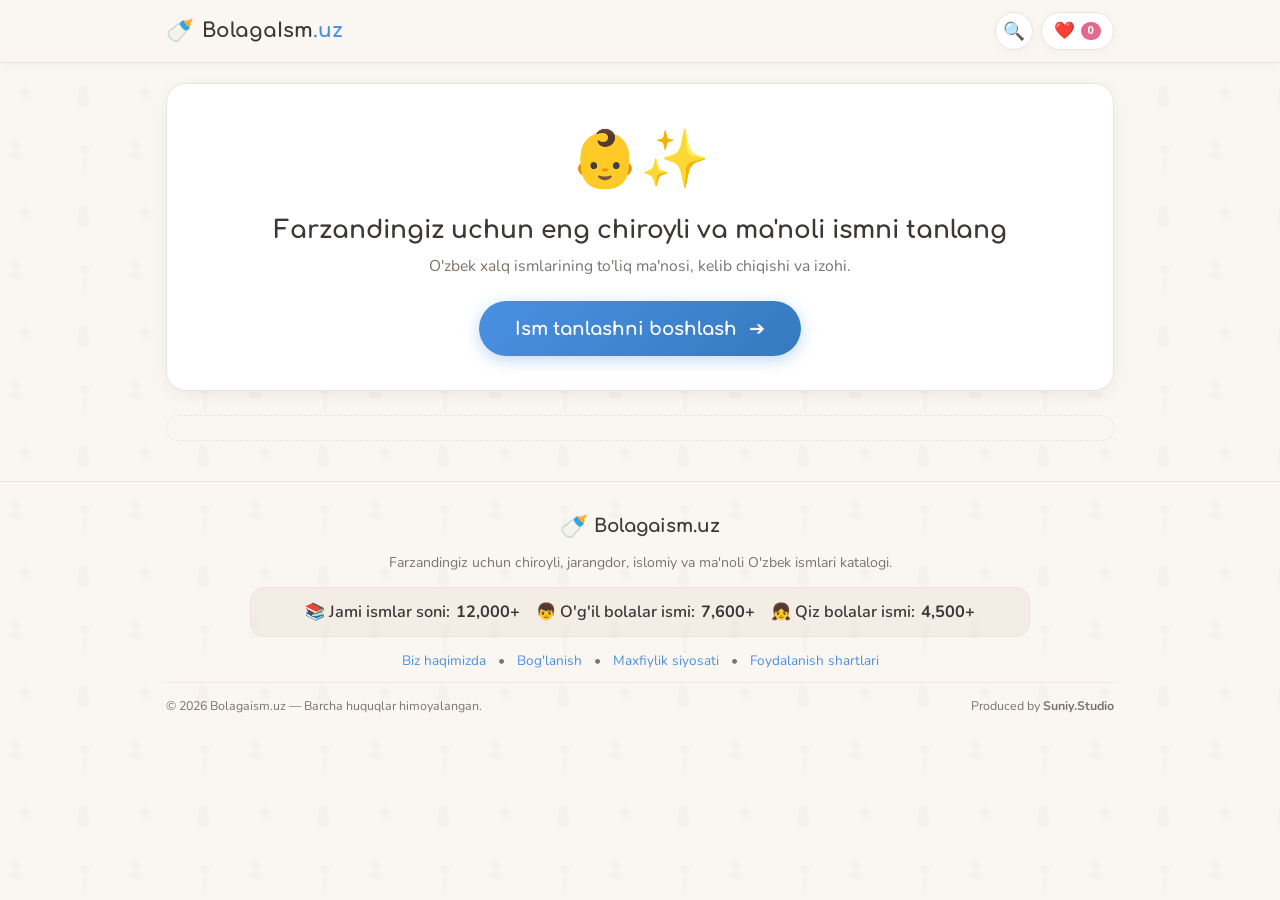
==== commit 82fff49f: "Update index.html" ====
--- a/index.html
+++ b/index.html
@@ -8,7 +8,7 @@
   <meta name="description" content="O'zbek ismlari ma'nosi, kelib chiqishi va to'liq izohi. Farzandingiz uchun eng chiroyli ismlar katalogi.">
   
   <!-- Google AdSense Script -->
-  <script async src="https://pagead2.googlesyndication.com/pagead/js/adsbygoogle.js?client=ca-pub-XXXXXXXXXXXXXXXX" crossorigin="anonymous"></script>
+  <script async src="https://pagead2.googlesyndication.com/pagead/js/adsbygoogle.js?client=ca-pub-9145965401414117" crossorigin="anonymous"></script>
 
   <!-- SEO Schema.org Structured Data (JSON-LD) -->
   <script type="application/ld+json">
@@ -542,7 +542,7 @@
     }
     .load-more-btn:hover { background: #F0EAE1; }
 
-    /* Стили для рекламных блоков */
+    /* Контейнер для рекламных блоков */
     .ad-container {
       width: 100%;
       text-align: center;
@@ -693,6 +693,19 @@
       </div>
     </section>
 
+    <!-- Рекламный блок: Header (Bolagaism_header) -->
+    <div class="ad-container">
+      <ins class="adsbygoogle"
+           style="display:block"
+           data-ad-client="ca-pub-9145965401414117"
+           data-ad-slot="2415614576"
+           data-ad-format="auto"
+           data-full-width-responsive="true"></ins>
+      <script>
+           (adsbygoogle = window.adsbygoogle || []).push({});
+      </script>
+    </div>
+
     <!-- 2: JINS TANLASH -->
     <section class="wizard-step" id="stepGender" style="display: none;">
       <div class="step-card">
@@ -745,12 +758,12 @@
         <button type="button" class="load-more-btn" id="loadMoreBtn" style="display:none;" onclick="window.loadMoreNames()">Yana ko'rsatish (50 ta)</button>
       </section>
 
-      <!-- Рекламный блок №1 -->
+      <!-- Рекламный блок: Central #1 (Bolagaism_central) -->
       <div class="ad-container">
         <ins class="adsbygoogle"
              style="display:block"
-             data-ad-client="ca-pub-XXXXXXXXXXXXXXXX"
-             data-ad-slot="1111111111"
+             data-ad-client="ca-pub-9145965401414117"
+             data-ad-slot="4469108443"
              data-ad-format="auto"
              data-full-width-responsive="true"></ins>
         <script>
@@ -769,12 +782,12 @@
         <div class="top10-grid" id="top10Grid"></div>
       </section>
 
-      <!-- Рекламный блок №2 -->
+      <!-- Рекламный блок: Central #2 (Bolagaism_central перед футером) -->
       <div class="ad-container">
         <ins class="adsbygoogle"
              style="display:block"
-             data-ad-client="ca-pub-XXXXXXXXXXXXXXXX"
-             data-ad-slot="2222222222"
+             data-ad-client="ca-pub-9145965401414117"
+             data-ad-slot="4469108443"
              data-ad-format="auto"
              data-full-width-responsive="true"></ins>
         <script>
@@ -793,7 +806,7 @@
         <strong>Bolagaism.uz</strong>
       </div>
       <p class="footer-desc">
-        Farzandingiz uchun eng chiroyli, jarangdor, islomiy va ma'noli O'zbek ismlari to'liq katalogi.
+        Farzandingiz uchun chiroyli, jarangdor, islomiy va ma'noli O'zbek ismlari katalogi.
       </p>
 
       <div class="footer-stats-box" id="footerStatsBox">
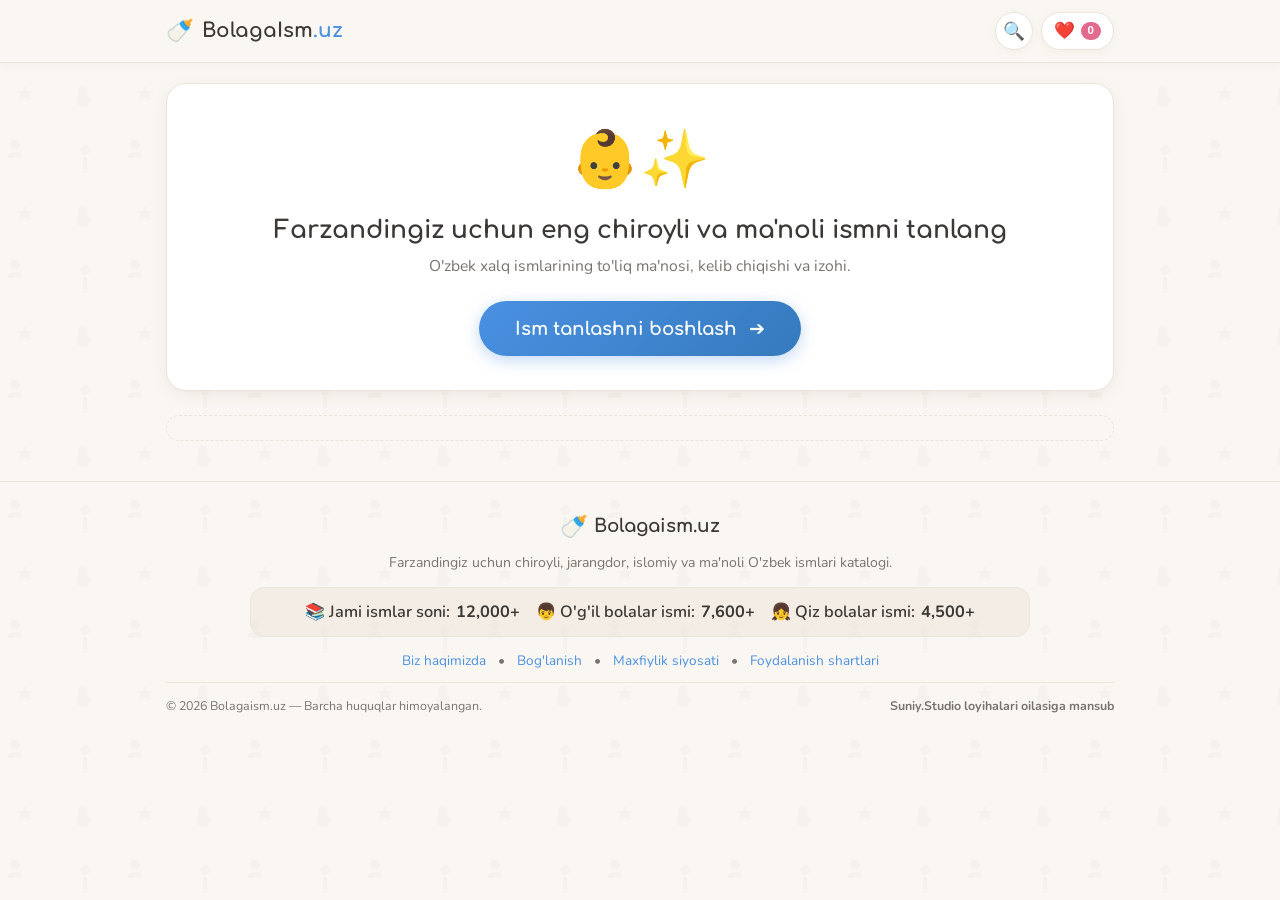
==== commit e4ae5fb4: "Update index.html" ====
--- a/index.html
+++ b/index.html
@@ -542,7 +542,7 @@
     }
     .load-more-btn:hover { background: #F0EAE1; }
 
-    /* Контейнер для рекламных блоков */
+    /* Стили для рекламных блоков */
     .ad-container {
       width: 100%;
       text-align: center;
@@ -828,7 +828,7 @@
       <div class="footer-bottom-row">
         <span>© 2026 Bolagaism.uz — Barcha huquqlar himoyalangan.</span>
         <span class="footer-produced">
-          Produced by <a href="https://suniy.studio/" target="_blank" rel="noopener noreferrer" class="studio-link"><b>Suniy.Studio</b></a>
+          <a href="https://suniy.studio/" target="_blank" rel="noopener noreferrer" class="studio-link"><b>Suniy.Studio loyihalari oilasiga mansub</b></a>
         </span>
       </div>
     </div>
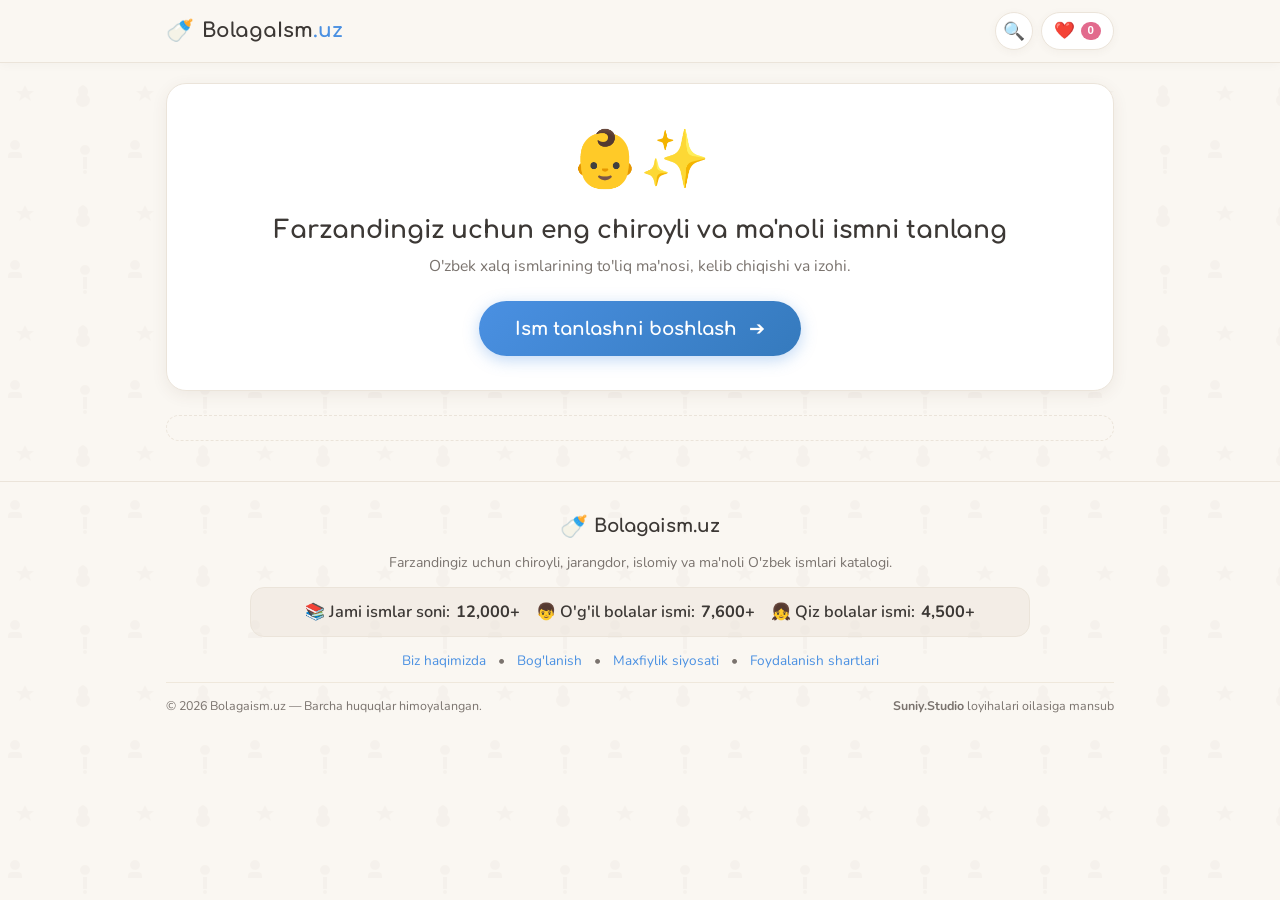
==== commit 0753adcd: "Update index.html" ====
--- a/index.html
+++ b/index.html
@@ -828,7 +828,7 @@
       <div class="footer-bottom-row">
         <span>© 2026 Bolagaism.uz — Barcha huquqlar himoyalangan.</span>
         <span class="footer-produced">
-          <a href="https://suniy.studio/" target="_blank" rel="noopener noreferrer" class="studio-link"><b>Suniy.Studio loyihalari oilasiga mansub</b></a>
+          <a href="https://suniy.studio/" target="_blank" rel="noopener noreferrer" class="studio-link"><b>Suniy.Studio</b></a> loyihalari oilasiga mansub
         </span>
       </div>
     </div>
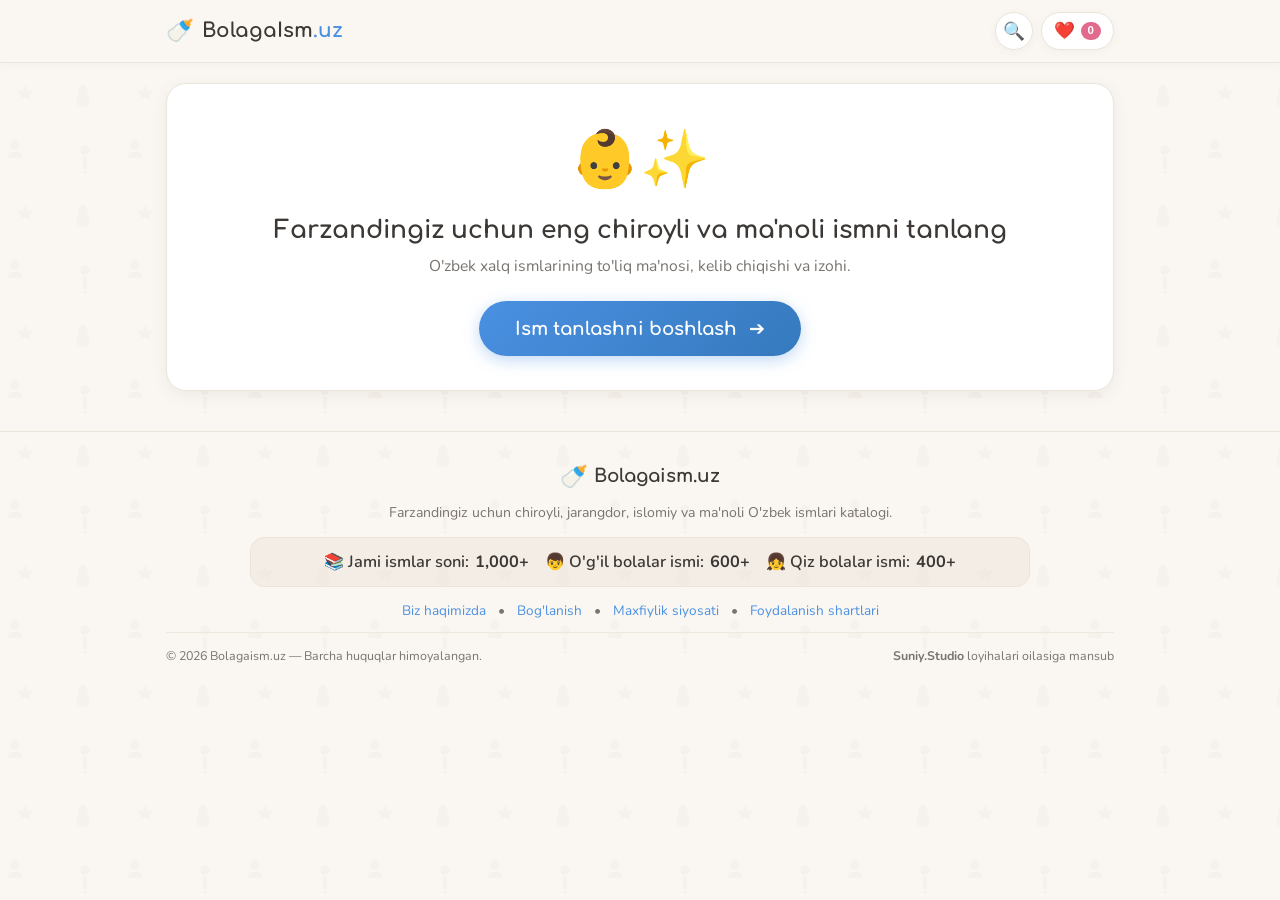
==== commit 6836b6a4: "Switch ad integration from AdSense to Yandex RTB" ====
--- a/index.html
+++ b/index.html
@@ -7,9 +7,6 @@
   <title>Bolagaism.uz — O'zbek ismlari ma'nosi to'liq katalogi</title>
   <meta name="description" content="O'zbek ismlari ma'nosi, kelib chiqishi va to'liq izohi. Farzandingiz uchun eng chiroyli ismlar katalogi.">
   
-  <!-- Google AdSense Script -->
-  <script async src="https://pagead2.googlesyndication.com/pagead/js/adsbygoogle.js?client=ca-pub-9145965401414117" crossorigin="anonymous"></script>
-
   <!-- SEO Schema.org Structured Data (JSON-LD) -->
   <script type="application/ld+json">
   {
@@ -53,604 +50,7 @@
   <link rel="preconnect" href="https://fonts.gstatic.com" crossorigin>
   <link href="https://fonts.googleapis.com/css2?family=Comfortaa:wght@600;700&family=Nunito:wght@400;600;700;800&display=swap" rel="stylesheet">
 
-  <style>
-    :root {
-      --font-heading: 'Comfortaa', cursive, system-ui, -apple-system, sans-serif;
-      --font-body: 'Nunito', system-ui, -apple-system, sans-serif;
-
-      --bg-color: #FAF7F2;
-      --card-bg: #FFFFFF;
-      --text-main: #3C3835;
-      --text-muted: #7A736E;
-      
-      --boy-color: #4A90E2;
-      --boy-bg: #EBF4FC;
-      --boy-border: #BCD9F8;
-      
-      --girl-color: #E26A8D;
-      --girl-bg: #FDF0F4;
-      --girl-border: #F7C6D5;
-
-      --accent-gold: #E5A93C;
-      --border-light: #EBE4DA;
-      --shadow-sm: 0 2px 8px rgba(90, 70, 50, 0.05);
-      --shadow-md: 0 4px 16px rgba(90, 70, 50, 0.08);
-      --shadow-lg: 0 10px 30px rgba(90, 70, 50, 0.12);
-
-      --radius-sm: 8px;
-      --radius-md: 14px;
-      --radius-lg: 20px;
-      --radius-full: 999px;
-
-      --sat: env(safe-area-inset-top, 0px);
-      --sab: env(safe-area-inset-bottom, 0px);
-    }
-
-    * {
-      box-sizing: border-box;
-      margin: 0;
-      padding: 0;
-      -webkit-tap-highlight-color: transparent;
-    }
-
-    body {
-      font-family: var(--font-body);
-      background-color: var(--bg-color);
-      color: var(--text-main);
-      line-height: 1.5;
-      min-height: 100vh;
-      position: relative;
-      overflow-x: hidden;
-      padding-bottom: calc(40px + var(--sab));
-    }
-
-    .baby-bg-pattern {
-      position: fixed;
-      top: 0; left: 0; width: 100%; height: 100%;
-      pointer-events: none;
-      z-index: 0;
-      opacity: 0.35;
-      background-image: url("data:image/svg+xml,%3Csvg xmlns='http://www.w3.org/2000/svg' width='120' height='120' viewBox='0 0 120 120'%3E%3Cg fill='%23C7B9A7' fill-opacity='0.22'%3E%3Cpath d='M20 25a5 5 0 1 1-10 0 5 5 0 0 1 10 0zm-2 7h-6a4 4 0 0 0-4 4v2h14v-2a4 4 0 0 0-4-4z'/%3E%3Ccircle cx='85' cy='30' r='5'/%3E%3Cpath d='M83 37h4v12h-4z'/%3E%3Ccircle cx='85' cy='52' r='2'/%3E%3Cpath d='M25 85l3 6h6l-5 4 2 6-6-4-6 4 2-6-5-4h6z'/%3E%3Cpath d='M85 85c-4 0-7 3-7 6 0 1 .4 3 1 4-2 1-3 3-3 5 0 4 3 7 7 7s7-3 7-7c0-2-1-4-3-5 1-1 1-3 1-4 0-3-3-6-7-6z'/%3E%3C/g%3E%3C/svg%3E");
-    }
-
-    .container {
-      width: 100%;
-      max-width: 980px;
-      margin: 0 auto;
-      padding: 0 16px;
-      position: relative;
-      z-index: 1;
-    }
-
-    .sticky-header {
-      position: sticky;
-      top: 0;
-      width: 100%;
-      z-index: 100;
-      background: rgba(250, 247, 242, 0.95);
-      backdrop-filter: blur(12px);
-      -webkit-backdrop-filter: blur(12px);
-      border-bottom: 1px solid var(--border-light);
-      box-shadow: 0 2px 10px rgba(0, 0, 0, 0.03);
-      padding-top: var(--sat);
-    }
-
-    .header-container {
-      max-width: 980px;
-      margin: 0 auto;
-      padding: 12px 16px;
-    }
-
-    .brand-row {
-      display: flex;
-      align-items: center;
-      justify-content: space-between;
-      gap: 12px;
-    }
-
-    .brand-logo {
-      display: flex;
-      align-items: center;
-      gap: 8px;
-      text-decoration: none;
-      color: var(--text-main);
-      font-family: var(--font-heading);
-      font-size: 1.25rem;
-      font-weight: 700;
-    }
-
-    .logo-icon { font-size: 1.4rem; }
-    .logo-tld { color: var(--boy-color); }
-
-    .header-actions {
-      display: flex;
-      align-items: center;
-      gap: 8px;
-    }
-
-    .header-search-btn {
-      background: var(--card-bg);
-      border: 1px solid var(--border-light);
-      border-radius: var(--radius-full);
-      height: 38px;
-      width: 38px;
-      font-size: 1.1rem;
-      color: var(--text-main);
-      cursor: pointer;
-      display: inline-flex;
-      align-items: center;
-      justify-content: center;
-      box-shadow: var(--shadow-sm);
-      transition: all 0.2s;
-      flex-shrink: 0;
-      padding: 0;
-    }
-
-    .header-search-btn:hover {
-      border-color: var(--boy-color);
-      background: var(--boy-bg);
-      transform: translateY(-1px);
-    }
-
-    .header-fav-btn {
-      background: var(--card-bg);
-      border: 1px solid var(--border-light);
-      border-radius: var(--radius-full);
-      height: 38px;
-      padding: 0 12px;
-      color: var(--text-main);
-      cursor: pointer;
-      display: inline-flex;
-      align-items: center;
-      gap: 6px;
-      box-shadow: var(--shadow-sm);
-      transition: all 0.2s;
-      flex-shrink: 0;
-    }
-
-    .header-fav-btn:hover {
-      border-color: #E26A8D;
-      background: var(--girl-bg);
-      transform: translateY(-1px);
-    }
-
-    .fav-counter-badge {
-      background: #E26A8D;
-      color: #FFFFFF;
-      font-size: 0.72rem;
-      font-weight: 700;
-      padding: 2px 7px;
-      border-radius: var(--radius-full);
-      min-width: 18px;
-      text-align: center;
-      line-height: 1.2;
-    }
-
-    .welcome-card, .step-card {
-      background: var(--card-bg);
-      border-radius: var(--radius-lg);
-      padding: 34px 22px;
-      text-align: center;
-      box-shadow: var(--shadow-md);
-      border: 1px solid var(--border-light);
-      margin-bottom: 24px;
-    }
-
-    .baby-illustration { font-size: 3.5rem; margin-bottom: 12px; }
-
-    .welcome-title, .step-title {
-      font-family: var(--font-heading);
-      font-size: 1.55rem;
-      font-weight: 700;
-      margin-bottom: 8px;
-      line-height: 1.35;
-    }
-
-    .welcome-desc, .step-desc {
-      font-size: 0.98rem;
-      color: var(--text-muted);
-      max-width: 580px;
-      margin: 0 auto 22px;
-    }
-
-    .btn-start-choice {
-      background: linear-gradient(135deg, #4A90E2 0%, #357ABD 100%);
-      color: #FFFFFF;
-      border: none;
-      border-radius: var(--radius-full);
-      padding: 16px 36px;
-      font-family: var(--font-heading);
-      font-size: 1.15rem;
-      font-weight: 700;
-      cursor: pointer;
-      display: inline-flex;
-      align-items: center;
-      gap: 12px;
-      box-shadow: 0 4px 16px rgba(74, 144, 226, 0.35);
-      transition: all 0.25s cubic-bezier(0.2, 0.8, 0.2, 1);
-    }
-
-    .btn-start-choice:hover { transform: translateY(-2px); }
-
-    .gender-choice-grid {
-      display: grid;
-      grid-template-columns: repeat(2, 1fr);
-      gap: 16px;
-      max-width: 520px;
-      margin: 0 auto;
-    }
-
-    .gender-card-btn {
-      background: #FAF7F2;
-      border: 2px solid transparent;
-      border-radius: var(--radius-lg);
-      padding: 22px 14px;
-      display: flex;
-      flex-direction: column;
-      align-items: center;
-      gap: 6px;
-      cursor: pointer;
-      transition: all 0.2s;
-    }
-
-    .gender-card-btn.boy { background: var(--boy-bg); border-color: var(--boy-border); }
-    .gender-card-btn.girl { background: var(--girl-bg); border-color: var(--girl-border); }
-    .gender-card-btn:hover { transform: translateY(-3px); box-shadow: var(--shadow-md); }
-
-    .gender-avatar { font-size: 3rem; margin-bottom: 4px; }
-    .gender-title { font-family: var(--font-heading); font-size: 1.2rem; font-weight: 700; }
-    .gender-card-btn.boy .gender-title { color: var(--boy-color); }
-    .gender-card-btn.girl .gender-title { color: var(--girl-color); }
-    .gender-sub { font-size: 0.78rem; color: var(--text-muted); }
-
-    .section-alphabet, .section-letter-names, .section-top10 {
-      background: var(--card-bg);
-      border-radius: var(--radius-lg);
-      padding: 22px;
-      border: 1px solid var(--border-light);
-      box-shadow: var(--shadow-sm);
-      margin-bottom: 22px;
-    }
-
-    .section-header-row {
-      display: flex;
-      align-items: center;
-      justify-content: space-between;
-      flex-wrap: wrap;
-      gap: 8px;
-      margin-bottom: 14px;
-    }
-
-    .section-heading {
-      font-family: var(--font-heading);
-      font-size: 1.25rem;
-      font-weight: 700;
-      display: flex;
-      align-items: center;
-      gap: 8px;
-    }
-
-    .heading-sub { font-size: 0.85rem; color: var(--text-muted); }
-
-    .alphabet-bar { display: flex; flex-wrap: wrap; gap: 6px; }
-
-    .letter-btn {
-      flex: 1 0 calc(10% - 6px);
-      min-width: 40px; height: 42px;
-      border: 1px solid var(--border-light);
-      background: #FAF7F2;
-      border-radius: var(--radius-md);
-      font-family: var(--font-heading);
-      font-weight: 700;
-      cursor: pointer;
-      transition: all 0.15s;
-    }
-
-    .letter-btn:hover { background: var(--boy-bg); color: var(--boy-color); }
-    .letter-btn.active { background: var(--boy-color); color: #FFFFFF; border-color: var(--boy-color); }
-    body.gender-f .letter-btn.active { background: var(--girl-color); border-color: var(--girl-color); }
-    body.gender-f .letter-btn:hover { background: var(--girl-bg); color: var(--girl-color); }
-
-    .letter-results-header {
-      display: flex;
-      align-items: center;
-      justify-content: space-between;
-      border-bottom: 1px solid var(--border-light);
-      padding-bottom: 14px;
-      margin-bottom: 16px;
-    }
-
-    .letter-title-badge { display: flex; align-items: center; gap: 12px; }
-
-    .active-letter-bubble {
-      width: 44px; height: 44px;
-      background: var(--boy-color);
-      color: #FFFFFF;
-      font-family: var(--font-heading);
-      font-size: 1.4rem; font-weight: 700;
-      border-radius: 50%;
-      display: flex; align-items: center; justify-content: center;
-    }
-    body.gender-f .active-letter-bubble { background: var(--girl-color); }
-
-    .names-accordion-list { display: flex; flex-direction: column; gap: 10px; }
-
-    .name-accordion-item {
-      border: 1px solid var(--border-light);
-      border-radius: var(--radius-md);
-      background: #FCFAF7;
-      overflow: hidden;
-      transition: all 0.2s;
-    }
-
-    .name-accordion-item.open {
-      background: #FFFFFF;
-      border-color: var(--boy-color);
-      box-shadow: var(--shadow-md);
-    }
-    body.gender-f .name-accordion-item.open { border-color: var(--girl-color); }
-
-    .accordion-header {
-      padding: 12px 16px;
-      display: flex;
-      align-items: center;
-      justify-content: space-between;
-      cursor: pointer;
-    }
-
-    .accordion-left { display: flex; align-items: center; gap: 10px; }
-    .accordion-right { display: flex; align-items: center; gap: 10px; }
-    .name-primary { font-family: var(--font-heading); font-size: 1.1rem; }
-
-    .btn-fav-toggle {
-      background: transparent; border: none; font-size: 1.25rem; cursor: pointer;
-      transition: transform 0.2s;
-    }
-    .btn-fav-toggle:hover { transform: scale(1.25); }
-
-    .view-badge {
-      font-size: 0.75rem;
-      color: var(--text-muted);
-      background: #F0EAE1;
-      padding: 3px 8px;
-      border-radius: var(--radius-full);
-    }
-
-    .accordion-body {
-      display: none;
-      padding: 0 16px 16px;
-      border-top: 1px solid #F0EAE1;
-    }
-    .name-accordion-item.open .accordion-body { display: block; }
-
-    .card-meta-tags { display: flex; flex-wrap: wrap; gap: 8px; margin: 12px 0; }
-    .meta-chip { font-size: 0.75rem; padding: 4px 10px; border-radius: var(--radius-full); font-weight: 600; background: #EFE8DC; }
-    .meta-gender { background: var(--boy-bg); color: var(--boy-color); }
-    body.gender-f .meta-gender { background: var(--girl-bg); color: var(--girl-color); }
-
-    .card-meaning-text {
-      font-size: 0.95rem;
-      line-height: 1.6;
-      background: #FAF7F2;
-      padding: 12px 14px;
-      border-radius: var(--radius-sm);
-      border-left: 3.5px solid var(--boy-color);
-    }
-    body.gender-f .card-meaning-text { border-left-color: var(--girl-color); }
-
-    .similar-names-block {
-      margin-top: 12px;
-      padding-top: 10px;
-      border-top: 1px dashed var(--border-light);
-    }
-    .similar-title {
-      font-size: 0.82rem;
-      font-weight: 700;
-      color: var(--text-muted);
-      margin-bottom: 6px;
-    }
-    .similar-chips {
-      display: flex;
-      flex-wrap: wrap;
-      gap: 6px;
-    }
-    .similar-chip {
-      background: #F0EAE1;
-      border: 1px solid var(--border-light);
-      border-radius: var(--radius-full);
-      padding: 3px 10px;
-      font-size: 0.8rem;
-      font-weight: 600;
-      color: var(--text-main);
-      cursor: pointer;
-      transition: all 0.15s;
-    }
-    .similar-chip:hover {
-      background: var(--boy-bg);
-      border-color: var(--boy-color);
-      color: var(--boy-color);
-    }
-    body.gender-f .similar-chip:hover {
-      background: var(--girl-bg);
-      border-color: var(--girl-color);
-      color: var(--girl-color);
-    }
-
-    .card-share-block {
-      display: flex;
-      gap: 8px;
-      margin-top: 12px;
-      padding-top: 10px;
-      border-top: 1px dashed var(--border-light);
-    }
-
-    .share-action-btn {
-      border: 1px solid var(--border-light);
-      border-radius: var(--radius-full);
-      padding: 6px 14px;
-      font-size: 0.8rem;
-      font-weight: 700;
-      cursor: pointer;
-      display: inline-flex;
-      align-items: center;
-      gap: 6px;
-      text-decoration: none;
-      background: #FAF7F2;
-      color: var(--text-main);
-      transition: all 0.2s;
-    }
-    .share-action-btn.tg { background: #EBF5FB; color: #2481CC; border-color: #BEDDF4; }
-
-    .top10-grid {
-      display: grid;
-      grid-template-columns: repeat(2, 1fr);
-      gap: 14px;
-      margin-top: 16px;
-    }
-
-    .top10-card {
-      background: #FAF7F2;
-      border: 1px solid var(--border-light);
-      border-radius: var(--radius-md);
-      padding: 14px 16px;
-      transition: all 0.2s;
-      cursor: pointer;
-    }
-    .top10-card:hover {
-      border-color: var(--boy-color);
-      background: #FFFFFF;
-      box-shadow: var(--shadow-sm);
-    }
-
-    .top10-row-top { display: flex; align-items: center; justify-content: space-between; margin-bottom: 4px; }
-    .rank-badge { font-weight: 700; font-size: 0.85rem; padding: 2px 8px; border-radius: var(--radius-sm); background: #EAE2D5; }
-    .top10-card.rank-1 .rank-badge { background: var(--accent-gold); color: #FFF; }
-    .top10-name-text { font-family: var(--font-heading); font-size: 1.15rem; font-weight: 700; }
-    .top10-meaning-preview { font-size: 0.82rem; color: var(--text-muted); display: -webkit-box; -webkit-line-clamp: 2; -webkit-box-orient: vertical; overflow: hidden; }
-
-    .load-more-btn {
-      width: 100%;
-      padding: 12px;
-      background: #FAF7F2;
-      border: 1.5px dashed var(--border-light);
-      border-radius: var(--radius-md);
-      font-family: var(--font-heading);
-      font-weight: 700;
-      cursor: pointer;
-      color: var(--text-main);
-      margin-top: 14px;
-    }
-    .load-more-btn:hover { background: #F0EAE1; }
-
-    /* Стили для рекламных блоков */
-    .ad-container {
-      width: 100%;
-      text-align: center;
-      margin: 24px 0;
-      overflow: hidden;
-      background: rgba(250, 247, 242, 0.6);
-      border-radius: var(--radius-md);
-      padding: 12px;
-      border: 1px dashed var(--border-light);
-    }
-
-    .modal-overlay {
-      position: fixed;
-      top: 0; left: 0; width: 100%; height: 100%;
-      background: rgba(45, 38, 30, 0.45);
-      backdrop-filter: blur(6px);
-      z-index: 999;
-      display: none;
-      align-items: center; justify-content: center;
-      padding: 16px;
-    }
-
-    .modal-window {
-      background: var(--card-bg);
-      border-radius: var(--radius-lg);
-      width: 100%; max-width: 680px; max-height: 88vh;
-      display: flex; flex-direction: column;
-      overflow: hidden;
-      box-shadow: var(--shadow-lg);
-    }
-
-    .modal-header {
-      display: flex; align-items: center; justify-content: space-between;
-      padding: 16px 20px; border-bottom: 1px solid var(--border-light); background: #FAF7F2;
-    }
-
-    .modal-close-btn {
-      background: #EAE3D9; border: none; width: 32px; height: 32px;
-      border-radius: 50%; cursor: pointer;
-    }
-
-    .modal-body-scroll { padding: 18px 20px; overflow-y: auto; }
-    .modal-search-window { max-width: 680px; width: 100%; height: 560px; max-height: 85vh; min-height: 480px; display: flex; flex-direction: column; border-radius: var(--radius-lg); }
-    .modal-search-header { padding: 14px 18px; display: flex; align-items: center; gap: 12px; background: #FAF7F2; border-bottom: 1px solid var(--border-light); }
-    .search-modal-box { flex-grow: 1; display: flex; align-items: center; background: #FFFFFF; border: 1.5px solid var(--border-light); border-radius: var(--radius-full); padding: 0 14px; }
-    #modalSearchInput { width: 100%; border: none; background: transparent; padding: 10px 0; font-family: var(--font-body); font-size: 1rem; outline: none; }
-
-    .footer-stats-box {
-      background: rgba(235, 228, 218, 0.5);
-      border: 1px solid var(--border-light);
-      border-radius: var(--radius-md);
-      padding: 12px 18px;
-      margin: 0 auto 14px auto;
-      max-width: 780px;
-      display: flex;
-      justify-content: center;
-      align-items: center;
-      flex-wrap: wrap;
-      gap: 16px;
-      font-size: 1.02rem;
-      font-weight: 600;
-      color: var(--text-main);
-    }
-    .stat-item {
-      display: inline-flex;
-      align-items: center;
-      gap: 6px;
-    }
-
-    .site-footer {
-      margin-top: 40px; border-top: 1px solid var(--border-light);
-      padding: 28px 0 16px; text-align: center; color: var(--text-muted); font-size: 0.85rem;
-    }
-    .footer-brand { display: inline-flex; align-items: center; gap: 6px; font-family: var(--font-heading); font-size: 1.15rem; color: var(--text-main); margin-bottom: 8px; }
-    .footer-desc { max-width: 520px; margin: 0 auto 14px; font-size: 0.88rem; }
-    .footer-links {
-      display: flex;
-      justify-content: center;
-      flex-wrap: wrap;
-      gap: 12px;
-      margin: 10px 0;
-      font-size: 0.85rem;
-    }
-    .footer-links a {
-      color: var(--boy-color);
-      text-decoration: none;
-    }
-    .footer-links a:hover {
-      text-decoration: underline;
-    }
-    .footer-bottom-row { display: flex; justify-content: space-between; align-items: center; padding-top: 14px; border-top: 1px solid #EFE8DC; font-size: 0.78rem; }
-
-    .studio-link {
-      color: inherit;
-      text-decoration: none;
-      transition: opacity 0.2s;
-    }
-    .studio-link:hover {
-      opacity: 0.8;
-      text-decoration: underline;
-    }
-
-    @media (max-width: 768px) {
-      .top10-grid, .gender-choice-grid { grid-template-columns: 1fr; }
-      .letter-btn { flex: 1 0 calc(14.28% - 6px); height: 38px; font-size: 0.9rem; }
-      .footer-stats-box { flex-direction: column; gap: 6px; padding: 10px; }
-    }
-  </style>
+  <link rel="stylesheet" href="style.css">
 </head>
 <body class="theme-neutral">
 
@@ -693,19 +93,6 @@
       </div>
     </section>
 
-    <!-- Рекламный блок: Header (Bolagaism_header) -->
-    <div class="ad-container">
-      <ins class="adsbygoogle"
-           style="display:block"
-           data-ad-client="ca-pub-9145965401414117"
-           data-ad-slot="2415614576"
-           data-ad-format="auto"
-           data-full-width-responsive="true"></ins>
-      <script>
-           (adsbygoogle = window.adsbygoogle || []).push({});
-      </script>
-    </div>
-
     <!-- 2: JINS TANLASH -->
     <section class="wizard-step" id="stepGender" style="display: none;">
       <div class="step-card">
@@ -758,42 +145,16 @@
         <button type="button" class="load-more-btn" id="loadMoreBtn" style="display:none;" onclick="window.loadMoreNames()">Yana ko'rsatish (50 ta)</button>
       </section>
 
-      <!-- Рекламный блок: Central #1 (Bolagaism_central) -->
-      <div class="ad-container">
-        <ins class="adsbygoogle"
-             style="display:block"
-             data-ad-client="ca-pub-9145965401414117"
-             data-ad-slot="4469108443"
-             data-ad-format="auto"
-             data-full-width-responsive="true"></ins>
-        <script>
-             (adsbygoogle = window.adsbygoogle || []).push({});
-        </script>
-      </div>
-
       <!-- TOP 10 -->
       <section class="section-top10">
         <div class="section-header-row">
           <h2 class="section-heading">
-            <span>⭐</span> <span>Eng ko'p ko'rilgan 10 ta ism</span>
+            <span>⭐</span> <span>Siz uchun tanlangan 10 ta ism</span>
           </h2>
           <span class="rank-badge" id="top10GenderBadge">O'g'il bolalar uchun</span>
         </div>
         <div class="top10-grid" id="top10Grid"></div>
       </section>
-
-      <!-- Рекламный блок: Central #2 (Bolagaism_central перед футером) -->
-      <div class="ad-container">
-        <ins class="adsbygoogle"
-             style="display:block"
-             data-ad-client="ca-pub-9145965401414117"
-             data-ad-slot="4469108443"
-             data-ad-format="auto"
-             data-full-width-responsive="true"></ins>
-        <script>
-             (adsbygoogle = window.adsbygoogle || []).push({});
-        </script>
-      </div>
 
     </div>
 
@@ -867,620 +228,6 @@
     </div>
   </div>
 
-  <script>
-  (function () {
-    'use strict';
-
-    const TOP_BOYS_NAMES = ["Muhammad", "Mustafo", "Imron", "Ali", "Umar", "Zubayr", "Zayd", "Ayub", "Jahongir", "Yusuf"];
-    const TOP_GIRLS_NAMES = ["Sadiya", "Safiya", "Maryam", "Oyisha", "Aziza", "Muslima", "Mubina", "Hadicha", "Sumayya", "Imona"];
-
-    const CORE_NAMES = [
-      {id:1, l:"Muhammad", g:"m", lang:"Arabcha", m:"Maqtovga, olqishlarga sazovor. Payg'ambarimiz (s.a.v.)ning muborak ismlari."},
-      {id:2, l:"Muhammadali", g:"m", lang:"Arabcha", m:"Muhammad va Ali ismlarining qo'shilishidan tashkil topgan ulug'vor ism."},
-      {id:3, l:"Mustafo", g:"m", lang:"Arabcha", m:"Tanlangan, tanho, saylangan."},
-      {id:4, l:"Imron", g:"m", lang:"Arabcha", m:"Tiriklik, barhayotlik, uzoq umr ko'ruvchi."},
-      {id:5, l:"Ali", g:"m", lang:"Arabcha", m:"Oliy, yuksak martabali."},
-      {id:6, l:"Umar", g:"m", lang:"Arabcha", m:"Barhayot, uzoq umr ko'ruvchi, adolatli."},
-      {id:7, l:"Zubayr", g:"m", lang:"Arabcha", m:"Kuchli, qudratli, jasur va mard yigit."},
-      {id:8, l:"Zayd", g:"m", lang:"Arabcha", m:"O'suvchi, ziyoda bo'luvchi, barakali."},
-      {id:9, l:"Ayub", g:"m", lang:"Arabcha", m:"Sabr-toqatli, sinovlarga dosh beruvchi."},
-      {id:10, l:"Jahongir", g:"m", lang:"Forscha", m:"Jahonni egallovchi, dunyoni zabt etuvchi."},
-      {id:11, l:"Yusuf", g:"m", lang:"Arabcha", m:"Husnda tengsiz, go'zallik va jamol ramzi."},
-      {id:12, l:"Sadiya", g:"f", lang:"Arabcha", m:"Baxtli, saodatli, omadli va quvonchli qiz."},
-      {id:13, l:"Safiya", g:"f", lang:"Arabcha", m:"Sof, pokiza, tanlangan, chin do'st."},
-      {id:14, l:"Maryam", g:"f", lang:"Arabcha", m:"Ibodatgo'y, pokiza; Iso payg'ambarning onalari."},
-      {id:15, l:"Oyisha", g:"f", lang:"Arabcha", m:"Yashovchi, barhayot, saodatli ayol."},
-      {id:16, l:"Aziza", g:"f", lang:"Arabcha", m:"Qadrli, hurmatli, ulug' va aziz inson."},
-      {id:17, l:"Muslima", g:"f", lang:"Arabcha", m:"Musulmon, xudojoy, iymonli qiz."},
-      {id:18, l:"Mubina", g:"f", lang:"Arabcha", m:"Ochiq-oydin, ravshan, porloq."},
-      {id:19, l:"Hadicha", g:"f", lang:"Arabcha", m:"Chaqaloqlarning eng azizi."},
-      {id:20, l:"Sumayya", g:"f", lang:"Arabcha", m:"Yuksak, qadr-qimmati baland, e'zozli ayol."},
-      {id:21, l:"Imona", g:"f", lang:"Arabcha", m:"Iymonli, e'tiqodli, Allohga inonuvchi qiz."}
-    ];
-
-    window.ALL_NAMES = CORE_NAMES;
-
-    const LATIN_ALPHABET = [
-      'A', 'B', 'D', 'E', 'F', 'G', 'H', 'I', 'J', 'K', 
-      'L', 'M', 'N', 'O', 'P', 'Q', 'R', 'S', 'T', 'U', 
-      'V', 'X', 'Y', 'Z', "O'", "G'", 'Sh', 'Ch'
-    ];
-
-    let currentRenderedList = [];
-    let currentLimit = 50;
-
-    const state = {
-      gender: 'm',
-      activeLetter: null,
-      favorites: []
-    };
-
-    function getBaseNames() {
-      return (window.ALL_NAMES && Array.isArray(window.ALL_NAMES) && window.ALL_NAMES.length > 0) 
-        ? window.ALL_NAMES 
-        : CORE_NAMES;
-    }
-
-    function processBaseViews(namesArray) {
-      let baseViewsMap = {};
-      try {
-        baseViewsMap = JSON.parse(localStorage.getItem('ismlar_random_base_views') || '{}');
-      } catch(e) {}
-
-      let updated = false;
-
-      ['m', 'f'].forEach(genderKey => {
-        const topNamesList = genderKey === 'm' ? TOP_BOYS_NAMES : TOP_GIRLS_NAMES;
-        
-        topNamesList.forEach((topName, index) => {
-          const found = namesArray.find(x => x.g === genderKey && normalizeStr(x.l) === normalizeStr(topName));
-          if (found) {
-            if (baseViewsMap[found.id] === undefined) {
-              const center = 3000 - (index * 100);
-              const low = Math.max(2000, center - 60);
-              const high = Math.min(3000, center + 40);
-              
-              let val = Math.floor(Math.random() * (high - low + 1)) + low;
-              while (Object.values(baseViewsMap).includes(val)) {
-                val = Math.floor(Math.random() * (high - low + 1)) + low;
-              }
-
-              baseViewsMap[found.id] = val;
-              updated = true;
-            }
-            found.randomBaseView = baseViewsMap[found.id];
-          }
-        });
-      });
-
-      namesArray.forEach(item => {
-        if (baseViewsMap[item.id] === undefined) {
-          baseViewsMap[item.id] = 200 + ((item.id * 37) % 1500);
-          updated = true;
-        }
-        if (item.randomBaseView === undefined) {
-          item.randomBaseView = baseViewsMap[item.id];
-        }
-      });
-
-      if (updated) {
-        try {
-          localStorage.setItem('ismlar_random_base_views', JSON.stringify(baseViewsMap));
-        } catch(e) {}
-      }
-      return namesArray;
-    }
-
-    function getStoredUserViews() {
-      try {
-        return JSON.parse(localStorage.getItem('ismlar_views') || '{}');
-      } catch(e) {
-        return {};
-      }
-    }
-
-    function getTotalViews(item) {
-      const userViewsObj = getStoredUserViews();
-      const realExtra = userViewsObj[item.id] || 0;
-      const base = item.randomBaseView !== undefined ? item.randomBaseView : (item.v || 300);
-      return base + realExtra;
-    }
-
-    function recordView(itemId) {
-      let userViewsObj = getStoredUserViews();
-      userViewsObj[itemId] = (userViewsObj[itemId] || 0) + 1;
-      try {
-        localStorage.setItem('ismlar_views', JSON.stringify(userViewsObj));
-      } catch (e) {}
-
-      const item = getBaseNames().find(x => x.id === itemId);
-      if (item) {
-        const total = getTotalViews(item);
-        const badge = document.getElementById(`viewBadge_${itemId}`);
-        if (badge) badge.innerHTML = `👁️ ${total.toLocaleString()}`;
-        const top10Badge = document.getElementById(`top10ViewBadge_${itemId}`);
-        if (top10Badge) top10Badge.innerHTML = `👁️ ${total.toLocaleString()}`;
-      }
-    }
-
-    function roundDownCount(n) {
-      if (n >= 10000) return Math.floor(n / 1000) * 1000;
-      if (n >= 1000) return Math.floor(n / 100) * 100;
-      if (n >= 100) return Math.floor(n / 50) * 50;
-      return Math.floor(n / 10) * 10;
-    }
-
-    function updateFooterStats() {
-      const all = getBaseNames();
-      const total = all.length;
-      const boys = all.filter(x => x.g === 'm').length;
-      const girls = all.filter(x => x.g === 'f').length;
-
-      const tEl = document.getElementById('statTotal');
-      const bEl = document.getElementById('statBoys');
-      const gEl = document.getElementById('statGirls');
-
-      if (tEl) tEl.textContent = roundDownCount(total).toLocaleString() + '+';
-      if (bEl) bEl.textContent = roundDownCount(boys).toLocaleString() + '+';
-      if (gEl) gEl.textContent = roundDownCount(girls).toLocaleString() + '+';
-    }
-
-    function checkUrlParams() {
-      try {
-        const params = new URLSearchParams(window.location.search);
-        const jinsParam = params.get('jins');
-        const harfParam = params.get('harf');
-
-        if (jinsParam === 'm' || jinsParam === 'f') {
-          window.selectGender(jinsParam);
-          if (harfParam) {
-            setTimeout(() => {
-              window.selectLetter(decodeURIComponent(harfParam));
-            }, 100);
-          }
-        }
-      } catch (e) {}
-    }
-
-    function refreshDataOnScreen() {
-      window.ALL_NAMES = processBaseViews(window.ALL_NAMES);
-      updateFooterStats();
-
-      if (document.getElementById('catalogArea').style.display === 'block') {
-        if (state.activeLetter) {
-          window.selectLetter(state.activeLetter);
-        } else {
-          renderTop10();
-        }
-      } else {
-        checkUrlParams();
-      }
-    }
-
-    fetch('names.json?t=' + Date.now())
-      .then(res => {
-        if (!res.ok) throw new Error("names.json topilmadi");
-        return res.json();
-      })
-      .then(data => {
-        if (Array.isArray(data) && data.length > 0) {
-          window.ALL_NAMES = data;
-          refreshDataOnScreen();
-        }
-      })
-      .catch(() => {
-        const s = document.createElement('script');
-        s.src = 'names_data.js?t=' + Date.now();
-        s.onload = function() {
-          if (window.ALL_NAMES && window.ALL_NAMES.length > 0) {
-            refreshDataOnScreen();
-          }
-        };
-        document.body.appendChild(s);
-      });
-
-    window.startChoosing = function () {
-      showStep('gender');
-    };
-
-    window.selectGender = function (gender) {
-      state.gender = gender;
-      state.activeLetter = null;
-
-      const letterSec = document.getElementById('letterNamesSection');
-      if (letterSec) letterSec.style.display = 'none';
-
-      document.body.classList.toggle('gender-m', gender === 'm');
-      document.body.classList.toggle('gender-f', gender === 'f');
-
-      const badge = document.getElementById('top10GenderBadge');
-      if (badge) {
-        badge.textContent = gender === 'm' ? "O'g'il bolalar uchun" : "Qiz bolalar uchun";
-      }
-
-      showStep('catalog');
-      renderAlphabetBar();
-      renderTop10();
-    };
-
-    function normalizeStr(str) {
-      return (str || '')
-        .replace(/[‘'ʻ`’]/g, "'")
-        .toLowerCase()
-        .trim();
-    }
-
-    window.selectLetter = function (letter) {
-      if (state.activeLetter === letter) {
-        state.activeLetter = null;
-        renderAlphabetBar();
-        const letterSec = document.getElementById('letterNamesSection');
-        if (letterSec) letterSec.style.display = 'none';
-        return;
-      }
-
-      state.activeLetter = letter;
-      renderAlphabetBar();
-
-      const letterSec = document.getElementById('letterNamesSection');
-      if (letterSec) letterSec.style.display = 'block';
-
-      const normLetter = normalizeStr(letter);
-
-      const names = getBaseNames().filter(item => {
-        if (item.g !== state.gender) return false;
-        const normName = normalizeStr(item.l);
-        if (!normName) return false;
-
-        if (normLetter === "o'") return normName.startsWith("o'");
-        if (normLetter === "g'") return normName.startsWith("g'");
-        if (normLetter === 'sh') return normName.startsWith('sh');
-        if (normLetter === 'ch') return normName.startsWith('ch');
-        if (normLetter === 'o') return normName.startsWith('o') && !normName.startsWith("o'");
-        if (normLetter === 'g') return normName.startsWith('g') && !normName.startsWith("g'");
-        if (normLetter === 's') return normName.startsWith('s') && !normName.startsWith("sh");
-        if (normLetter === 'c') return normName.startsWith('c') && !normName.startsWith("ch");
-
-        return normName.startsWith(normLetter);
-      });
-
-      currentRenderedList = names;
-      currentLimit = 50;
-
-      const bubble = document.getElementById('activeLetterBubble');
-      const title = document.getElementById('letterResultsTitle');
-      const count = document.getElementById('letterResultsCount');
-
-      if (bubble) bubble.textContent = letter;
-      if (title) title.textContent = `"${letter}" harfi bilan boshlanuvchi ismlar`;
-      if (count) count.textContent = `${names.length} ta ism topildi`;
-
-      renderCurrentList();
-    };
-
-    function renderCurrentList() {
-      const list = document.getElementById('letterNamesList');
-      const loadBtn = document.getElementById('loadMoreBtn');
-      if (!list) return;
-
-      list.innerHTML = '';
-      const visible = currentRenderedList.slice(0, currentLimit);
-
-      if (visible.length === 0) {
-        list.innerHTML = `<div style="text-align:center;padding:24px;color:var(--text-muted);">Bu harf bo'yicha ismlar topilmadi</div>`;
-        if (loadBtn) loadBtn.style.display = 'none';
-        return;
-      }
-
-      visible.forEach(item => list.appendChild(createNameAccordionElement(item)));
-
-      if (loadBtn) {
-        loadBtn.style.display = currentLimit < currentRenderedList.length ? 'block' : 'none';
-      }
-    }
-
-    window.loadMoreNames = function () {
-      currentLimit += 50;
-      renderCurrentList();
-    };
-
-    window.openSearchModal = function () {
-      document.getElementById('modalSearch').style.display = 'flex';
-      setTimeout(() => document.getElementById('modalSearchInput').focus(), 80);
-    };
-
-    window.closeSearchModal = function () {
-      document.getElementById('modalSearch').style.display = 'none';
-    };
-
-    window.handleLiveSearch = function (query) {
-      const q = normalizeStr(query);
-      const badge = document.getElementById('liveSearchCountBadge');
-      const list = document.getElementById('liveSearchResultsList');
-
-      if (!list) return;
-
-      if (!q) {
-        if (badge) badge.style.display = 'none';
-        list.innerHTML = '';
-        return;
-      }
-
-      const matches = getBaseNames().filter(item => {
-        const normName = normalizeStr(item.l);
-        return normName.startsWith(q) || normName.includes(q);
-      });
-
-      matches.sort((a, b) => {
-        const nameA = normalizeStr(a.l);
-        const nameB = normalizeStr(b.l);
-        const startsA = nameA.startsWith(q);
-        const startsB = nameB.startsWith(q);
-        if (startsA && !startsB) return -1;
-        if (!startsA && startsB) return 1;
-        return nameA.localeCompare(nameB);
-      });
-
-      if (badge) {
-        badge.style.display = 'block';
-        badge.textContent = `${matches.length} ta ism topildi:`;
-      }
-
-      list.innerHTML = '';
-      if (matches.length === 0) {
-        list.innerHTML = `<div style="text-align:center;padding:20px;color:var(--text-muted);">Bunday ism topilmadi</div>`;
-      } else {
-        matches.slice(0, 50).forEach(item => list.appendChild(createNameAccordionElement(item)));
-      }
-    };
-
-    window.openFavoritesModal = function () {
-      const list = document.getElementById('favNamesList');
-      const empty = document.getElementById('favEmptyState');
-      if (list) {
-        list.innerHTML = '';
-        if (state.favorites.length === 0) {
-          if (empty) empty.style.display = 'block';
-        } else {
-          if (empty) empty.style.display = 'none';
-          state.favorites.forEach(fav => {
-            const item = getBaseNames().find(x => x.id === fav.id);
-            if (item) list.appendChild(createNameAccordionElement(item));
-          });
-        }
-      }
-      document.getElementById('modalFavorites').style.display = 'flex';
-    };
-
-    window.closeFavoritesModal = function () {
-      document.getElementById('modalFavorites').style.display = 'none';
-    };
-
-    window.toggleFavorite = function (itemId) {
-      const idx = state.favorites.findIndex(f => f.id === itemId);
-      if (idx !== -1) {
-        state.favorites.splice(idx, 1);
-      } else {
-        state.favorites.push({ id: itemId, addedAt: Date.now() });
-      }
-      try {
-        localStorage.setItem('ismlar_favorites_v2', JSON.stringify(state.favorites));
-      } catch (e) {}
-
-      const badge = document.getElementById('favHeaderBadge');
-      if (badge) badge.textContent = state.favorites.length;
-
-      document.querySelectorAll(`.fav-btn-${itemId}`).forEach(btn => {
-        btn.innerHTML = state.favorites.some(f => f.id === itemId) ? '❤️' : '🤍';
-      });
-    };
-
-    function getSimilarNames(currentItem, allNamesList, limit = 3) {
-      if (!allNamesList || !Array.isArray(allNamesList)) return [];
-      
-      const currentNameNorm = normalizeStr(currentItem.l);
-      const currentLang = currentItem.lang || '';
-      const currentGender = currentItem.g;
-
-      let candidates = allNamesList.filter(x => x.g === currentGender && x.id !== currentItem.id);
-
-      const scored = candidates.map(item => {
-        let score = 0;
-        const nameNorm = normalizeStr(item.l);
-
-        if (nameNorm.includes(currentNameNorm) || currentNameNorm.includes(nameNorm)) {
-          score += 10;
-        }
-
-        if (currentNameNorm.length >= 3 && nameNorm.length >= 3) {
-          if (nameNorm.slice(0, 3) === currentNameNorm.slice(0, 3)) {
-            score += 5;
-          }
-        }
-
-        if (item.lang === currentLang) score += 3;
-        if (nameNorm[0] === currentNameNorm[0]) score += 2;
-        if (Math.abs(nameNorm.length - currentNameNorm.length) <= 2) score += 2;
-
-        return { item, score };
-      });
-
-      scored.sort((a, b) => b.score - a.score);
-      return scored.slice(0, limit).map(x => x.item);
-    }
-
-    window.selectSpecificName = function(itemId) {
-      const all = getBaseNames();
-      const target = all.find(x => x.id === itemId);
-      if (!target) return;
-
-      window.closeSearchModal();
-      window.closeFavoritesModal();
-
-      window.selectGender(target.g);
-      const firstLetter = target.l[0].toUpperCase();
-      window.selectLetter(firstLetter);
-
-      setTimeout(() => {
-        const items = document.querySelectorAll('.name-accordion-item');
-        items.forEach(el => {
-          const strong = el.querySelector('.name-primary');
-          if (strong && normalizeStr(strong.textContent) === normalizeStr(target.l)) {
-            if (!el.classList.contains('open')) {
-              el.classList.add('open');
-              recordView(target.id);
-            }
-            el.scrollIntoView({ behavior: 'smooth', block: 'center' });
-          }
-        });
-      }, 150);
-    };
-
-    function createNameAccordionElement(item) {
-      window.ALL_NAMES = processBaseViews(window.ALL_NAMES);
-      const primaryName = item.l || '';
-      const isFav = state.favorites.some(f => f.id === item.id);
-      const totalViews = getTotalViews(item);
-      const wrap = document.createElement('div');
-      wrap.className = 'name-accordion-item';
-
-      const shareText = `👶 ${primaryName} — ${item.m || ''}\n\nManba: Bolagaism.uz`;
-      const tgUrl = `https://t.me/share/url?url=${encodeURIComponent(window.location.origin)}&text=${encodeURIComponent(shareText)}`;
-
-      const similarItems = getSimilarNames(item, getBaseNames(), 3);
-      let similarHtml = '';
-      if (similarItems.length > 0) {
-        similarHtml = `
-          <div class="similar-names-block">
-            <div class="similar-title">O'xshash ismlar:</div>
-            <div class="similar-chips">
-              ${similarItems.map(sim => `<span class="similar-chip" onclick="window.selectSpecificName(${sim.id})">${sim.l}</span>`).join('')}
-            </div>
-          </div>
-        `;
-      }
-
-      wrap.innerHTML = `
-        <div class="accordion-header">
-          <div class="accordion-left">
-            <button type="button" class="btn-fav-toggle fav-btn-${item.id}">
-              ${isFav ? '❤️' : '🤍'}
-            </button>
-            <strong class="name-primary">${primaryName}</strong>
-          </div>
-          <div class="accordion-right">
-            <span class="view-badge" id="viewBadge_${item.id}">👁️ ${totalViews.toLocaleString()}</span>
-            <span>▼</span>
-          </div>
-        </div>
-        <div class="accordion-body">
-          <div class="card-meta-tags">
-            <span class="meta-chip"><b>Kelib chiqishi:</b> ${item.lang || "O'zbekcha"}</span>
-            <span class="meta-chip meta-gender">${item.g === 'm' ? "👦 O'g'il bola" : "👧 Qiz bola"}</span>
-          </div>
-          <div class="card-meaning-text">${item.m || "Ma'lumot kiritilmagan."}</div>
-          ${similarHtml}
-          <div class="card-share-block">
-            <a href="${tgUrl}" target="_blank" class="share-action-btn tg">✈️ Telegramda ulashish</a>
-          </div>
-        </div>
-      `;
-
-      wrap.querySelector(`.fav-btn-${item.id}`).addEventListener('click', (e) => {
-        e.stopPropagation();
-        window.toggleFavorite(item.id);
-      });
-
-      const headerEl = wrap.querySelector('.accordion-header');
-      headerEl.addEventListener('click', () => {
-        const isOpen = wrap.classList.toggle('open');
-        if (isOpen) {
-          recordView(item.id);
-        }
-      });
-
-      return wrap;
-    }
-
-    function renderTop10() {
-      window.ALL_NAMES = processBaseViews(window.ALL_NAMES);
-      const grid = document.getElementById('top10Grid');
-      if (!grid) return;
-      grid.innerHTML = '';
-
-      const topNamesList = state.gender === 'm' ? TOP_BOYS_NAMES : TOP_GIRLS_NAMES;
-      
-      const topItems = [];
-      topNamesList.forEach(nameStr => {
-        const found = getBaseNames().find(x => x.g === state.gender && normalizeStr(x.l) === normalizeStr(nameStr));
-        if (found) {
-          topItems.push(found);
-        }
-      });
-
-      topItems.forEach((item, index) => {
-        const totalViews = getTotalViews(item);
-        const card = document.createElement('div');
-        card.className = `top10-card rank-${index + 1}`;
-        card.innerHTML = `
-          <div class="top10-row-top">
-            <span class="rank-badge">#${index + 1}</span>
-            <span class="view-badge" id="top10ViewBadge_${item.id}">👁️ ${totalViews.toLocaleString()}</span>
-          </div>
-          <div class="top10-name-text">${item.l}</div>
-          <div class="top10-meaning-preview">${item.m || ''}</div>
-        `;
-
-        card.addEventListener('click', () => {
-          recordView(item.id);
-        });
-
-        grid.appendChild(card);
-      });
-    }
-
-    function renderAlphabetBar() {
-      const bar = document.getElementById('alphabetBar');
-      if (!bar) return;
-      bar.innerHTML = '';
-      LATIN_ALPHABET.forEach(letter => {
-        const btn = document.createElement('button');
-        btn.type = 'button';
-        btn.className = 'letter-btn';
-        if (state.activeLetter === letter) btn.classList.add('active');
-        btn.textContent = letter;
-        btn.addEventListener('click', () => window.selectLetter(letter));
-        bar.appendChild(btn);
-      });
-    }
-
-    function showStep(step) {
-      document.getElementById('stepWelcome').style.display = (step === 'welcome') ? 'block' : 'none';
-      document.getElementById('stepGender').style.display = (step === 'gender') ? 'block' : 'none';
-      document.getElementById('catalogArea').style.display = (step === 'catalog') ? 'block' : 'none';
-    }
-
-    function init() {
-      window.ALL_NAMES = processBaseViews(window.ALL_NAMES);
-      updateFooterStats();
-
-      try {
-        const raw = localStorage.getItem('ismlar_favorites_v2');
-        if (raw) state.favorites = JSON.parse(raw);
-        const badge = document.getElementById('favHeaderBadge');
-        if (badge) badge.textContent = state.favorites.length;
-      } catch (e) {}
-
-      showStep('welcome');
-      checkUrlParams();
-    }
-
-    if (document.readyState === 'loading') {
-      document.addEventListener('DOMContentLoaded', init);
-    } else {
-      init();
-    }
-  })();
-  </script>
+  <script src="app.js"></script>
 </body>
 </html>
--- a/style.css
+++ b/style.css
@@ -0,0 +1,596 @@
+:root {
+      --font-heading: 'Comfortaa', cursive, system-ui, -apple-system, sans-serif;
+      --font-body: 'Nunito', system-ui, -apple-system, sans-serif;
+
+      --bg-color: #FAF7F2;
+      --card-bg: #FFFFFF;
+      --text-main: #3C3835;
+      --text-muted: #7A736E;
+
+      --boy-color: #4A90E2;
+      --boy-bg: #EBF4FC;
+      --boy-border: #BCD9F8;
+
+      --girl-color: #E26A8D;
+      --girl-bg: #FDF0F4;
+      --girl-border: #F7C6D5;
+
+      --accent-gold: #E5A93C;
+      --border-light: #EBE4DA;
+      --shadow-sm: 0 2px 8px rgba(90, 70, 50, 0.05);
+      --shadow-md: 0 4px 16px rgba(90, 70, 50, 0.08);
+      --shadow-lg: 0 10px 30px rgba(90, 70, 50, 0.12);
+
+      --radius-sm: 8px;
+      --radius-md: 14px;
+      --radius-lg: 20px;
+      --radius-full: 999px;
+
+      --sat: env(safe-area-inset-top, 0px);
+      --sab: env(safe-area-inset-bottom, 0px);
+    }
+
+    * {
+      box-sizing: border-box;
+      margin: 0;
+      padding: 0;
+      -webkit-tap-highlight-color: transparent;
+    }
+
+    body {
+      font-family: var(--font-body);
+      background-color: var(--bg-color);
+      color: var(--text-main);
+      line-height: 1.5;
+      min-height: 100vh;
+      position: relative;
+      overflow-x: hidden;
+      padding-bottom: calc(40px + var(--sab));
+    }
+
+    .baby-bg-pattern {
+      position: fixed;
+      top: 0; left: 0; width: 100%; height: 100%;
+      pointer-events: none;
+      z-index: 0;
+      opacity: 0.35;
+      background-image: url("data:image/svg+xml,%3Csvg xmlns='http://www.w3.org/2000/svg' width='120' height='120' viewBox='0 0 120 120'%3E%3Cg fill='%23C7B9A7' fill-opacity='0.22'%3E%3Cpath d='M20 25a5 5 0 1 1-10 0 5 5 0 0 1 10 0zm-2 7h-6a4 4 0 0 0-4 4v2h14v-2a4 4 0 0 0-4-4z'/%3E%3Ccircle cx='85' cy='30' r='5'/%3E%3Cpath d='M83 37h4v12h-4z'/%3E%3Ccircle cx='85' cy='52' r='2'/%3E%3Cpath d='M25 85l3 6h6l-5 4 2 6-6-4-6 4 2-6-5-4h6z'/%3E%3Cpath d='M85 85c-4 0-7 3-7 6 0 1 .4 3 1 4-2 1-3 3-3 5 0 4 3 7 7 7s7-3 7-7c0-2-1-4-3-5 1-1 1-3 1-4 0-3-3-6-7-6z'/%3E%3C/g%3E%3C/svg%3E");
+    }
+
+    .container {
+      width: 100%;
+      max-width: 980px;
+      margin: 0 auto;
+      padding: 0 16px;
+      position: relative;
+      z-index: 1;
+    }
+
+    .sticky-header {
+      position: sticky;
+      top: 0;
+      width: 100%;
+      z-index: 100;
+      background: rgba(250, 247, 242, 0.95);
+      backdrop-filter: blur(12px);
+      -webkit-backdrop-filter: blur(12px);
+      border-bottom: 1px solid var(--border-light);
+      box-shadow: 0 2px 10px rgba(0, 0, 0, 0.03);
+      padding-top: var(--sat);
+    }
+
+    .header-container {
+      max-width: 980px;
+      margin: 0 auto;
+      padding: 12px 16px;
+    }
+
+    .brand-row {
+      display: flex;
+      align-items: center;
+      justify-content: space-between;
+      gap: 12px;
+    }
+
+    .brand-logo {
+      display: flex;
+      align-items: center;
+      gap: 8px;
+      text-decoration: none;
+      color: var(--text-main);
+      font-family: var(--font-heading);
+      font-size: 1.25rem;
+      font-weight: 700;
+    }
+
+    .logo-icon { font-size: 1.4rem; }
+    .logo-tld { color: var(--boy-color); }
+
+    .header-actions {
+      display: flex;
+      align-items: center;
+      gap: 8px;
+    }
+
+    .header-search-btn {
+      background: var(--card-bg);
+      border: 1px solid var(--border-light);
+      border-radius: var(--radius-full);
+      height: 38px;
+      width: 38px;
+      font-size: 1.1rem;
+      color: var(--text-main);
+      cursor: pointer;
+      display: inline-flex;
+      align-items: center;
+      justify-content: center;
+      box-shadow: var(--shadow-sm);
+      transition: all 0.2s;
+      flex-shrink: 0;
+      padding: 0;
+    }
+
+    .header-search-btn:hover {
+      border-color: var(--boy-color);
+      background: var(--boy-bg);
+      transform: translateY(-1px);
+    }
+
+    .header-fav-btn {
+      background: var(--card-bg);
+      border: 1px solid var(--border-light);
+      border-radius: var(--radius-full);
+      height: 38px;
+      padding: 0 12px;
+      color: var(--text-main);
+      cursor: pointer;
+      display: inline-flex;
+      align-items: center;
+      gap: 6px;
+      box-shadow: var(--shadow-sm);
+      transition: all 0.2s;
+      flex-shrink: 0;
+    }
+
+    .header-fav-btn:hover {
+      border-color: #E26A8D;
+      background: var(--girl-bg);
+      transform: translateY(-1px);
+    }
+
+    .fav-counter-badge {
+      background: #E26A8D;
+      color: #FFFFFF;
+      font-size: 0.72rem;
+      font-weight: 700;
+      padding: 2px 7px;
+      border-radius: var(--radius-full);
+      min-width: 18px;
+      text-align: center;
+      line-height: 1.2;
+    }
+
+    .welcome-card, .step-card {
+      background: var(--card-bg);
+      border-radius: var(--radius-lg);
+      padding: 34px 22px;
+      text-align: center;
+      box-shadow: var(--shadow-md);
+      border: 1px solid var(--border-light);
+      margin-bottom: 24px;
+    }
+
+    .baby-illustration { font-size: 3.5rem; margin-bottom: 12px; }
+
+    .welcome-title, .step-title {
+      font-family: var(--font-heading);
+      font-size: 1.55rem;
+      font-weight: 700;
+      margin-bottom: 8px;
+      line-height: 1.35;
+    }
+
+    .welcome-desc, .step-desc {
+      font-size: 0.98rem;
+      color: var(--text-muted);
+      max-width: 580px;
+      margin: 0 auto 22px;
+    }
+
+    .btn-start-choice {
+      background: linear-gradient(135deg, #4A90E2 0%, #357ABD 100%);
+      color: #FFFFFF;
+      border: none;
+      border-radius: var(--radius-full);
+      padding: 16px 36px;
+      font-family: var(--font-heading);
+      font-size: 1.15rem;
+      font-weight: 700;
+      cursor: pointer;
+      display: inline-flex;
+      align-items: center;
+      gap: 12px;
+      box-shadow: 0 4px 16px rgba(74, 144, 226, 0.35);
+      transition: all 0.25s cubic-bezier(0.2, 0.8, 0.2, 1);
+    }
+
+    .btn-start-choice:hover { transform: translateY(-2px); }
+
+    .gender-choice-grid {
+      display: grid;
+      grid-template-columns: repeat(2, 1fr);
+      gap: 16px;
+      max-width: 520px;
+      margin: 0 auto;
+    }
+
+    .gender-card-btn {
+      background: #FAF7F2;
+      border: 2px solid transparent;
+      border-radius: var(--radius-lg);
+      padding: 22px 14px;
+      display: flex;
+      flex-direction: column;
+      align-items: center;
+      gap: 6px;
+      cursor: pointer;
+      transition: all 0.2s;
+    }
+
+    .gender-card-btn.boy { background: var(--boy-bg); border-color: var(--boy-border); }
+    .gender-card-btn.girl { background: var(--girl-bg); border-color: var(--girl-border); }
+    .gender-card-btn:hover { transform: translateY(-3px); box-shadow: var(--shadow-md); }
+
+    .gender-avatar { font-size: 3rem; margin-bottom: 4px; }
+    .gender-title { font-family: var(--font-heading); font-size: 1.2rem; font-weight: 700; }
+    .gender-card-btn.boy .gender-title { color: var(--boy-color); }
+    .gender-card-btn.girl .gender-title { color: var(--girl-color); }
+    .gender-sub { font-size: 0.78rem; color: var(--text-muted); }
+
+    .section-alphabet, .section-letter-names, .section-top10 {
+      background: var(--card-bg);
+      border-radius: var(--radius-lg);
+      padding: 22px;
+      border: 1px solid var(--border-light);
+      box-shadow: var(--shadow-sm);
+      margin-bottom: 22px;
+    }
+
+    .section-header-row {
+      display: flex;
+      align-items: center;
+      justify-content: space-between;
+      flex-wrap: wrap;
+      gap: 8px;
+      margin-bottom: 14px;
+    }
+
+    .section-heading {
+      font-family: var(--font-heading);
+      font-size: 1.25rem;
+      font-weight: 700;
+      display: flex;
+      align-items: center;
+      gap: 8px;
+    }
+
+    .heading-sub { font-size: 0.85rem; color: var(--text-muted); }
+
+    .alphabet-bar { display: flex; flex-wrap: wrap; gap: 6px; }
+
+    .letter-btn {
+      flex: 1 0 calc(10% - 6px);
+      min-width: 40px; height: 42px;
+      border: 1px solid var(--border-light);
+      background: #FAF7F2;
+      border-radius: var(--radius-md);
+      font-family: var(--font-heading);
+      font-weight: 700;
+      cursor: pointer;
+      transition: all 0.15s;
+    }
+
+    .letter-btn:hover { background: var(--boy-bg); color: var(--boy-color); }
+    .letter-btn.active { background: var(--boy-color); color: #FFFFFF; border-color: var(--boy-color); }
+    body.gender-f .letter-btn.active { background: var(--girl-color); border-color: var(--girl-color); }
+    body.gender-f .letter-btn:hover { background: var(--girl-bg); color: var(--girl-color); }
+
+    .letter-results-header {
+      display: flex;
+      align-items: center;
+      justify-content: space-between;
+      border-bottom: 1px solid var(--border-light);
+      padding-bottom: 14px;
+      margin-bottom: 16px;
+    }
+
+    .letter-title-badge { display: flex; align-items: center; gap: 12px; }
+
+    .active-letter-bubble {
+      width: 44px; height: 44px;
+      background: var(--boy-color);
+      color: #FFFFFF;
+      font-family: var(--font-heading);
+      font-size: 1.4rem; font-weight: 700;
+      border-radius: 50%;
+      display: flex; align-items: center; justify-content: center;
+    }
+    body.gender-f .active-letter-bubble { background: var(--girl-color); }
+
+    .names-accordion-list { display: flex; flex-direction: column; gap: 10px; }
+
+    .name-accordion-item {
+      border: 1px solid var(--border-light);
+      border-radius: var(--radius-md);
+      background: #FCFAF7;
+      overflow: hidden;
+      transition: all 0.2s;
+    }
+
+    .name-accordion-item.open {
+      background: #FFFFFF;
+      border-color: var(--boy-color);
+      box-shadow: var(--shadow-md);
+    }
+    body.gender-f .name-accordion-item.open { border-color: var(--girl-color); }
+
+    .accordion-header {
+      padding: 12px 16px;
+      display: flex;
+      align-items: center;
+      justify-content: space-between;
+      cursor: pointer;
+    }
+
+    .accordion-left { display: flex; align-items: center; gap: 10px; }
+    .accordion-right { display: flex; align-items: center; gap: 10px; }
+    .name-primary { font-family: var(--font-heading); font-size: 1.1rem; }
+
+    .btn-fav-toggle {
+      background: transparent; border: none; font-size: 1.25rem; cursor: pointer;
+      transition: transform 0.2s;
+    }
+    .btn-fav-toggle:hover { transform: scale(1.25); }
+
+    .view-badge {
+      font-size: 0.75rem;
+      color: var(--text-muted);
+      background: #F0EAE1;
+      padding: 3px 8px;
+      border-radius: var(--radius-full);
+    }
+
+    .accordion-body {
+      display: none;
+      padding: 0 16px 16px;
+      border-top: 1px solid #F0EAE1;
+    }
+    .name-accordion-item.open .accordion-body { display: block; }
+
+    .card-meta-tags { display: flex; flex-wrap: wrap; gap: 8px; margin: 12px 0; }
+    .meta-chip { font-size: 0.75rem; padding: 4px 10px; border-radius: var(--radius-full); font-weight: 600; background: #EFE8DC; }
+    .meta-gender { background: var(--boy-bg); color: var(--boy-color); }
+    body.gender-f .meta-gender { background: var(--girl-bg); color: var(--girl-color); }
+
+    .card-meaning-text {
+      font-size: 0.95rem;
+      line-height: 1.6;
+      background: #FAF7F2;
+      padding: 12px 14px;
+      border-radius: var(--radius-sm);
+      border-left: 3.5px solid var(--boy-color);
+    }
+    body.gender-f .card-meaning-text { border-left-color: var(--girl-color); }
+
+    .similar-names-block {
+      margin-top: 12px;
+      padding-top: 10px;
+      border-top: 1px dashed var(--border-light);
+    }
+    .similar-title {
+      font-size: 0.82rem;
+      font-weight: 700;
+      color: var(--text-muted);
+      margin-bottom: 6px;
+    }
+    .similar-chips {
+      display: flex;
+      flex-wrap: wrap;
+      gap: 6px;
+    }
+    .similar-chip {
+      background: #F0EAE1;
+      border: 1px solid var(--border-light);
+      border-radius: var(--radius-full);
+      padding: 3px 10px;
+      font-size: 0.8rem;
+      font-weight: 600;
+      color: var(--text-main);
+      cursor: pointer;
+      transition: all 0.15s;
+    }
+    .similar-chip:hover {
+      background: var(--boy-bg);
+      border-color: var(--boy-color);
+      color: var(--boy-color);
+    }
+    body.gender-f .similar-chip:hover {
+      background: var(--girl-bg);
+      border-color: var(--girl-color);
+      color: var(--girl-color);
+    }
+
+    .card-share-block {
+      display: flex;
+      gap: 8px;
+      margin-top: 12px;
+      padding-top: 10px;
+      border-top: 1px dashed var(--border-light);
+    }
+
+    .share-action-btn {
+      border: 1px solid var(--border-light);
+      border-radius: var(--radius-full);
+      padding: 6px 14px;
+      font-size: 0.8rem;
+      font-weight: 700;
+      cursor: pointer;
+      display: inline-flex;
+      align-items: center;
+      gap: 6px;
+      text-decoration: none;
+      background: #FAF7F2;
+      color: var(--text-main);
+      transition: all 0.2s;
+    }
+    .share-action-btn.tg { background: #EBF5FB; color: #2481CC; border-color: #BEDDF4; }
+
+    .top10-grid {
+      display: grid;
+      grid-template-columns: repeat(2, 1fr);
+      gap: 14px;
+      margin-top: 16px;
+    }
+
+    .top10-card {
+      background: #FAF7F2;
+      border: 1px solid var(--border-light);
+      border-radius: var(--radius-md);
+      padding: 14px 16px;
+      transition: all 0.2s;
+      cursor: pointer;
+    }
+    .top10-card:hover {
+      border-color: var(--boy-color);
+      background: #FFFFFF;
+      box-shadow: var(--shadow-sm);
+    }
+
+    .top10-row-top { display: flex; align-items: center; justify-content: space-between; margin-bottom: 4px; }
+    .rank-badge { font-weight: 700; font-size: 0.85rem; padding: 2px 8px; border-radius: var(--radius-sm); background: #EAE2D5; }
+    .top10-card.rank-1 .rank-badge { background: var(--accent-gold); color: #FFF; }
+    .top10-name-text { font-family: var(--font-heading); font-size: 1.15rem; font-weight: 700; }
+    .top10-meaning-preview { font-size: 0.82rem; color: var(--text-muted); display: -webkit-box; -webkit-line-clamp: 2; -webkit-box-orient: vertical; overflow: hidden; }
+
+    .load-more-btn {
+      width: 100%;
+      padding: 12px;
+      background: #FAF7F2;
+      border: 1.5px dashed var(--border-light);
+      border-radius: var(--radius-md);
+      font-family: var(--font-heading);
+      font-weight: 700;
+      cursor: pointer;
+      color: var(--text-main);
+      margin-top: 14px;
+    }
+    .load-more-btn:hover { background: #F0EAE1; }
+
+    /* Стили для рекламных блоков */
+    .ad-container {
+      width: 100%;
+      text-align: center;
+      margin: 24px 0;
+      overflow: hidden;
+      background: rgba(250, 247, 242, 0.6);
+      border-radius: var(--radius-md);
+      padding: 12px;
+      border: 1px dashed var(--border-light);
+    }
+
+    .modal-overlay {
+      position: fixed;
+      top: 0; left: 0; width: 100%; height: 100%;
+      background: rgba(45, 38, 30, 0.45);
+      backdrop-filter: blur(6px);
+      z-index: 999;
+      display: none;
+      align-items: center; justify-content: center;
+      padding: 16px;
+    }
+
+    .modal-window {
+      background: var(--card-bg);
+      border-radius: var(--radius-lg);
+      width: 100%; max-width: 680px; max-height: 88vh;
+      display: flex; flex-direction: column;
+      overflow: hidden;
+      box-shadow: var(--shadow-lg);
+    }
+
+    .modal-header {
+      display: flex; align-items: center; justify-content: space-between;
+      padding: 16px 20px; border-bottom: 1px solid var(--border-light); background: #FAF7F2;
+    }
+
+    .modal-close-btn {
+      background: #EAE3D9; border: none; width: 32px; height: 32px;
+      border-radius: 50%; cursor: pointer;
+    }
+
+    .modal-body-scroll { padding: 18px 20px; overflow-y: auto; }
+    .modal-search-window { max-width: 680px; width: 100%; height: 560px; max-height: 85vh; min-height: 480px; display: flex; flex-direction: column; border-radius: var(--radius-lg); }
+    .modal-search-header { padding: 14px 18px; display: flex; align-items: center; gap: 12px; background: #FAF7F2; border-bottom: 1px solid var(--border-light); }
+    .search-modal-box { flex-grow: 1; display: flex; align-items: center; background: #FFFFFF; border: 1.5px solid var(--border-light); border-radius: var(--radius-full); padding: 0 14px; }
+    #modalSearchInput { width: 100%; border: none; background: transparent; padding: 10px 0; font-family: var(--font-body); font-size: 1rem; outline: none; }
+
+    .footer-stats-box {
+      background: rgba(235, 228, 218, 0.5);
+      border: 1px solid var(--border-light);
+      border-radius: var(--radius-md);
+      padding: 12px 18px;
+      margin: 0 auto 14px auto;
+      max-width: 780px;
+      display: flex;
+      justify-content: center;
+      align-items: center;
+      flex-wrap: wrap;
+      gap: 16px;
+      font-size: 1.02rem;
+      font-weight: 600;
+      color: var(--text-main);
+    }
+    .stat-item {
+      display: inline-flex;
+      align-items: center;
+      gap: 6px;
+    }
+
+    .site-footer {
+      margin-top: 40px; border-top: 1px solid var(--border-light);
+      padding: 28px 0 16px; text-align: center; color: var(--text-muted); font-size: 0.85rem;
+    }
+    .footer-brand { display: inline-flex; align-items: center; gap: 6px; font-family: var(--font-heading); font-size: 1.15rem; color: var(--text-main); margin-bottom: 8px; }
+    .footer-desc { max-width: 520px; margin: 0 auto 14px; font-size: 0.88rem; }
+    .footer-links {
+      display: flex;
+      justify-content: center;
+      flex-wrap: wrap;
+      gap: 12px;
+      margin: 10px 0;
+      font-size: 0.85rem;
+    }
+    .footer-links a {
+      color: var(--boy-color);
+      text-decoration: none;
+    }
+    .footer-links a:hover {
+      text-decoration: underline;
+    }
+    .footer-bottom-row { display: flex; justify-content: space-between; align-items: center; padding-top: 14px; border-top: 1px solid #EFE8DC; font-size: 0.78rem; }
+
+    .studio-link {
+      color: inherit;
+      text-decoration: none;
+      transition: opacity 0.2s;
+    }
+    .studio-link:hover {
+      opacity: 0.8;
+      text-decoration: underline;
+    }
+
+    @media (max-width: 768px) {
+      .top10-grid, .gender-choice-grid { grid-template-columns: 1fr; }
+      .letter-btn { flex: 1 0 calc(14.28% - 6px); height: 38px; font-size: 0.9rem; }
+      .footer-stats-box { flex-direction: column; gap: 6px; padding: 10px; }
+    }
